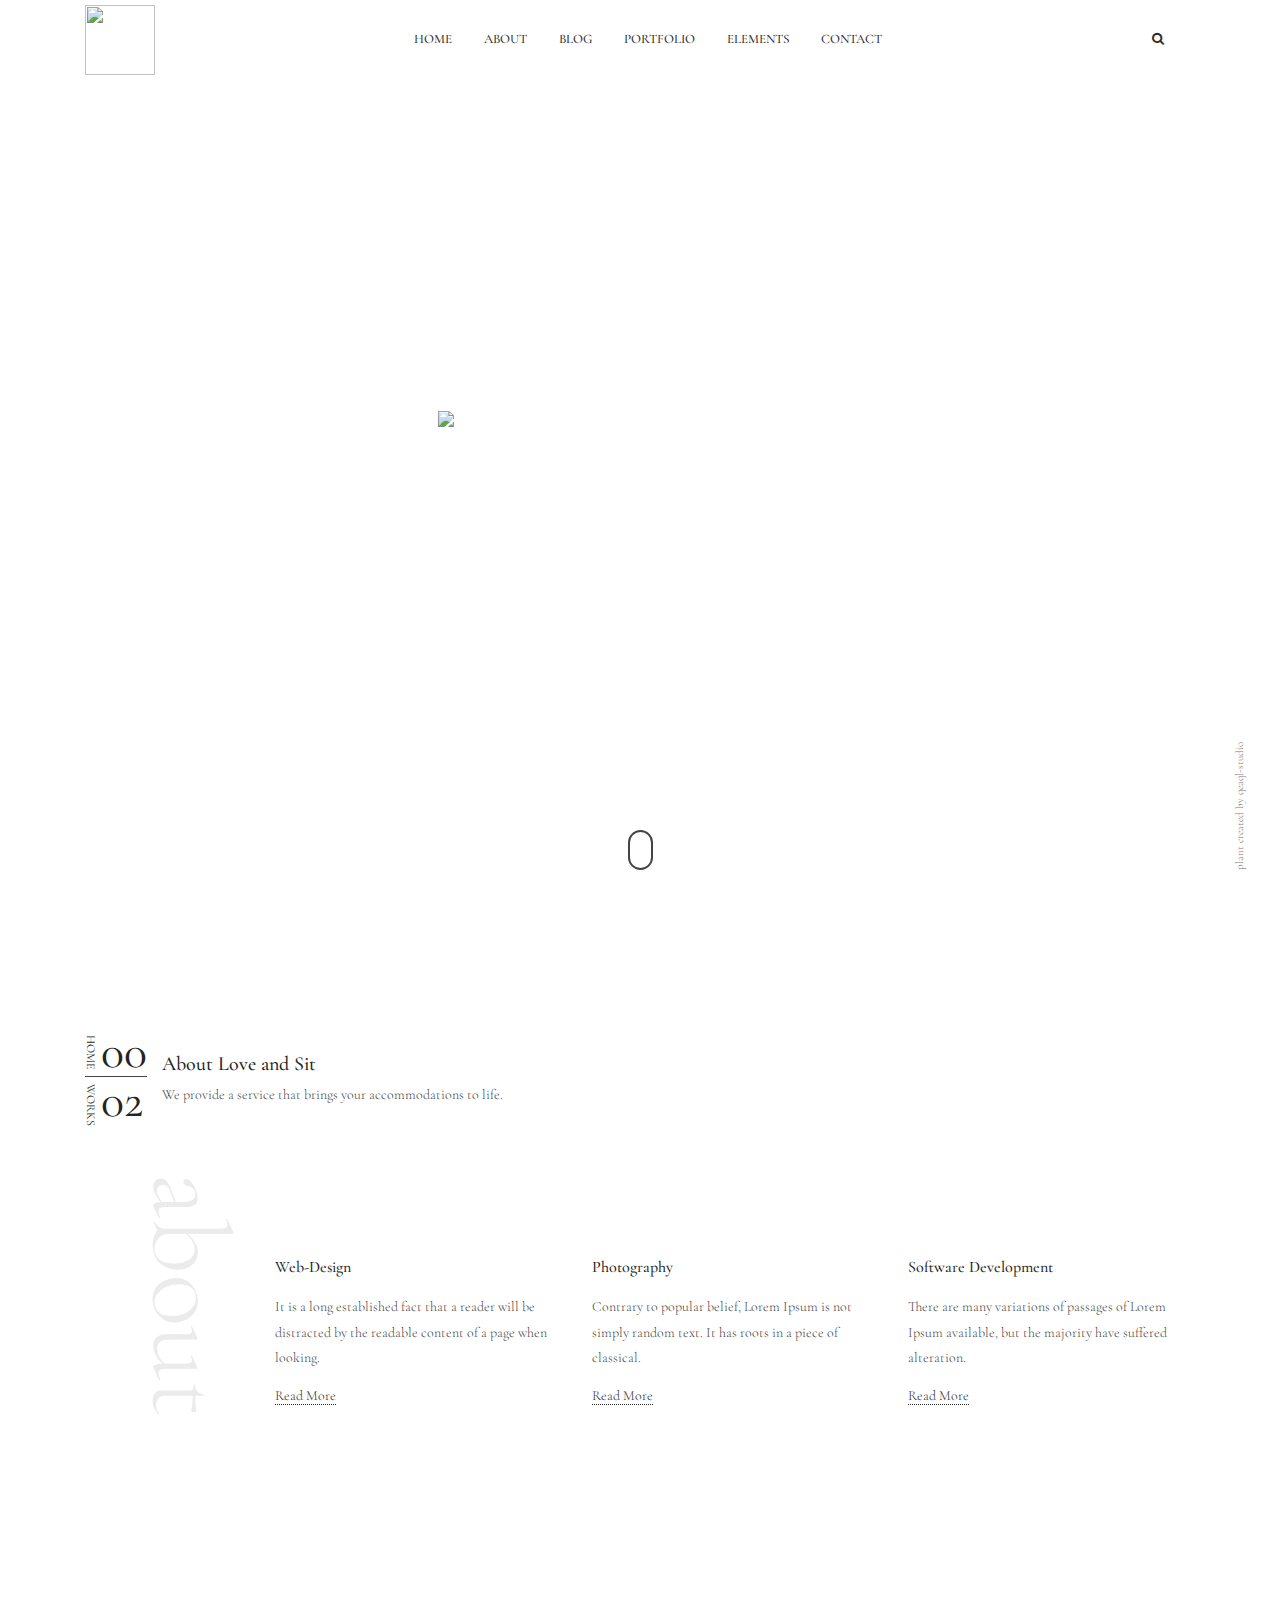
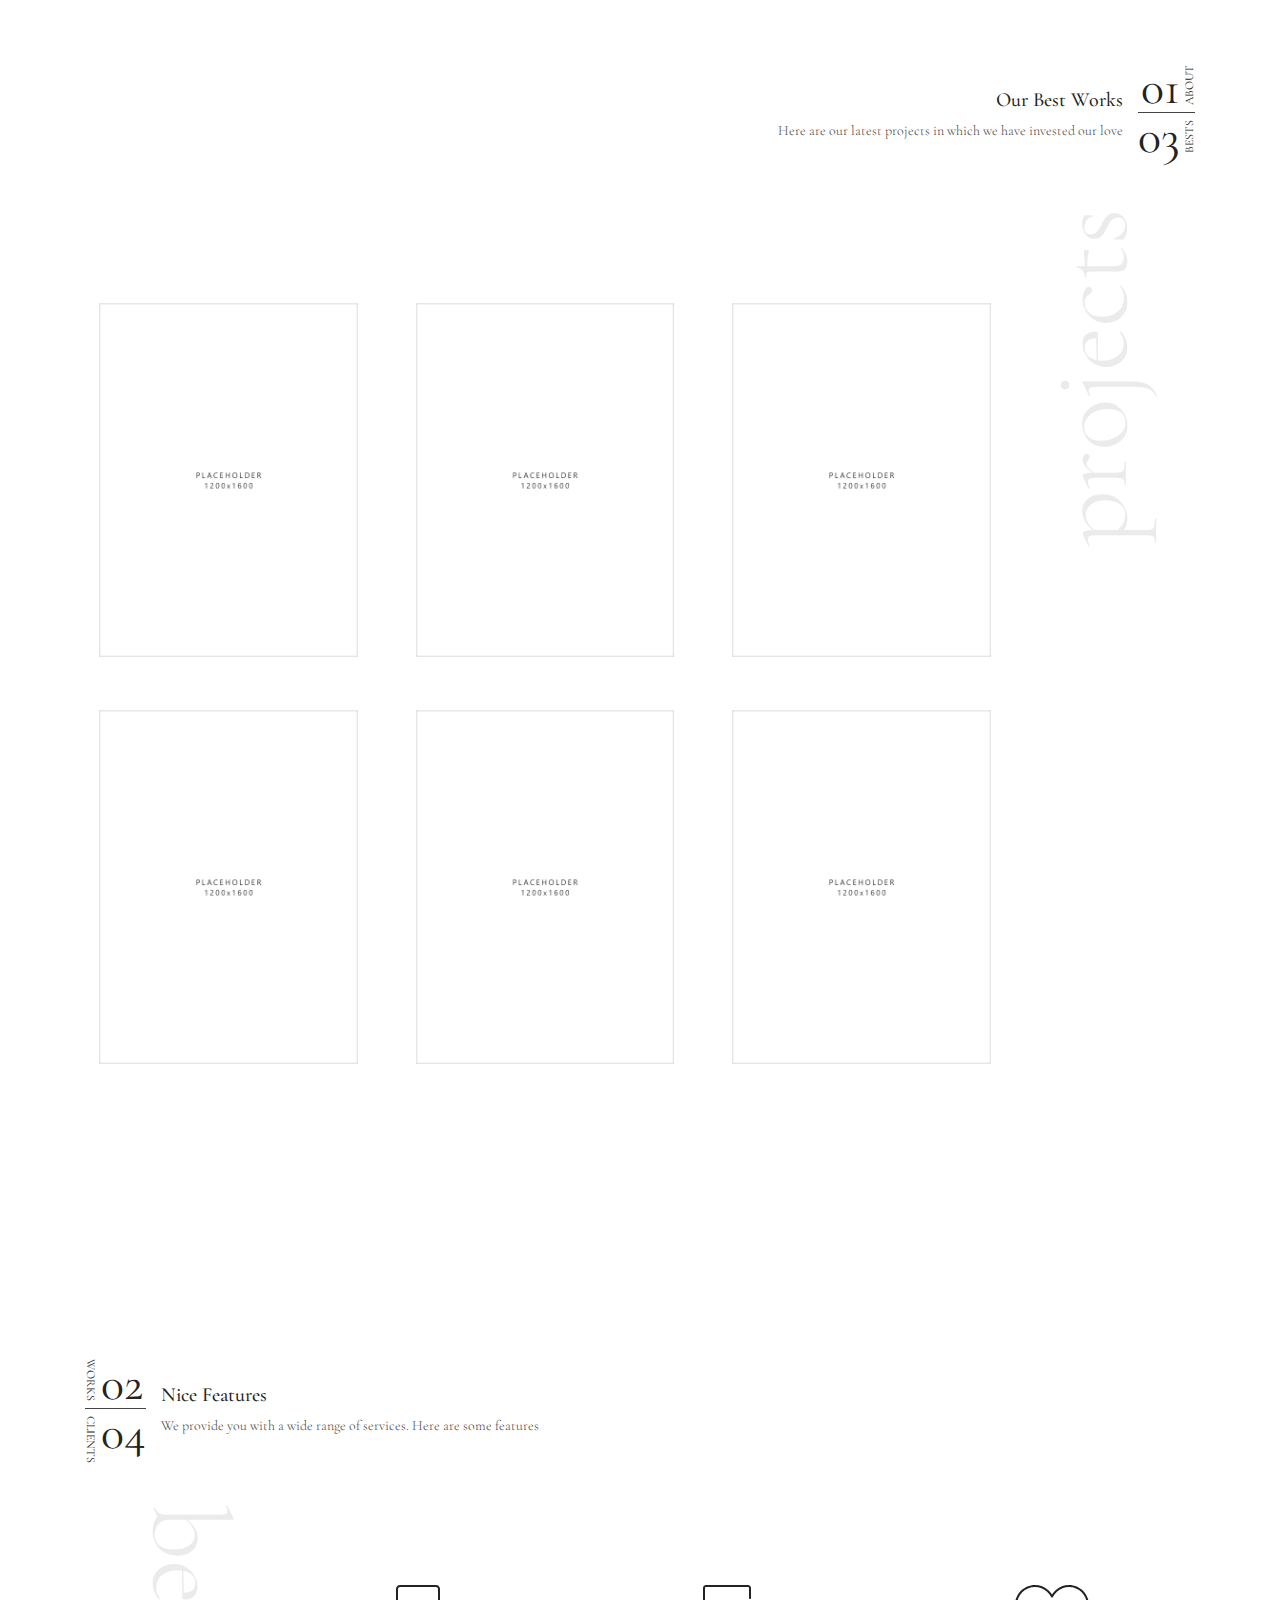
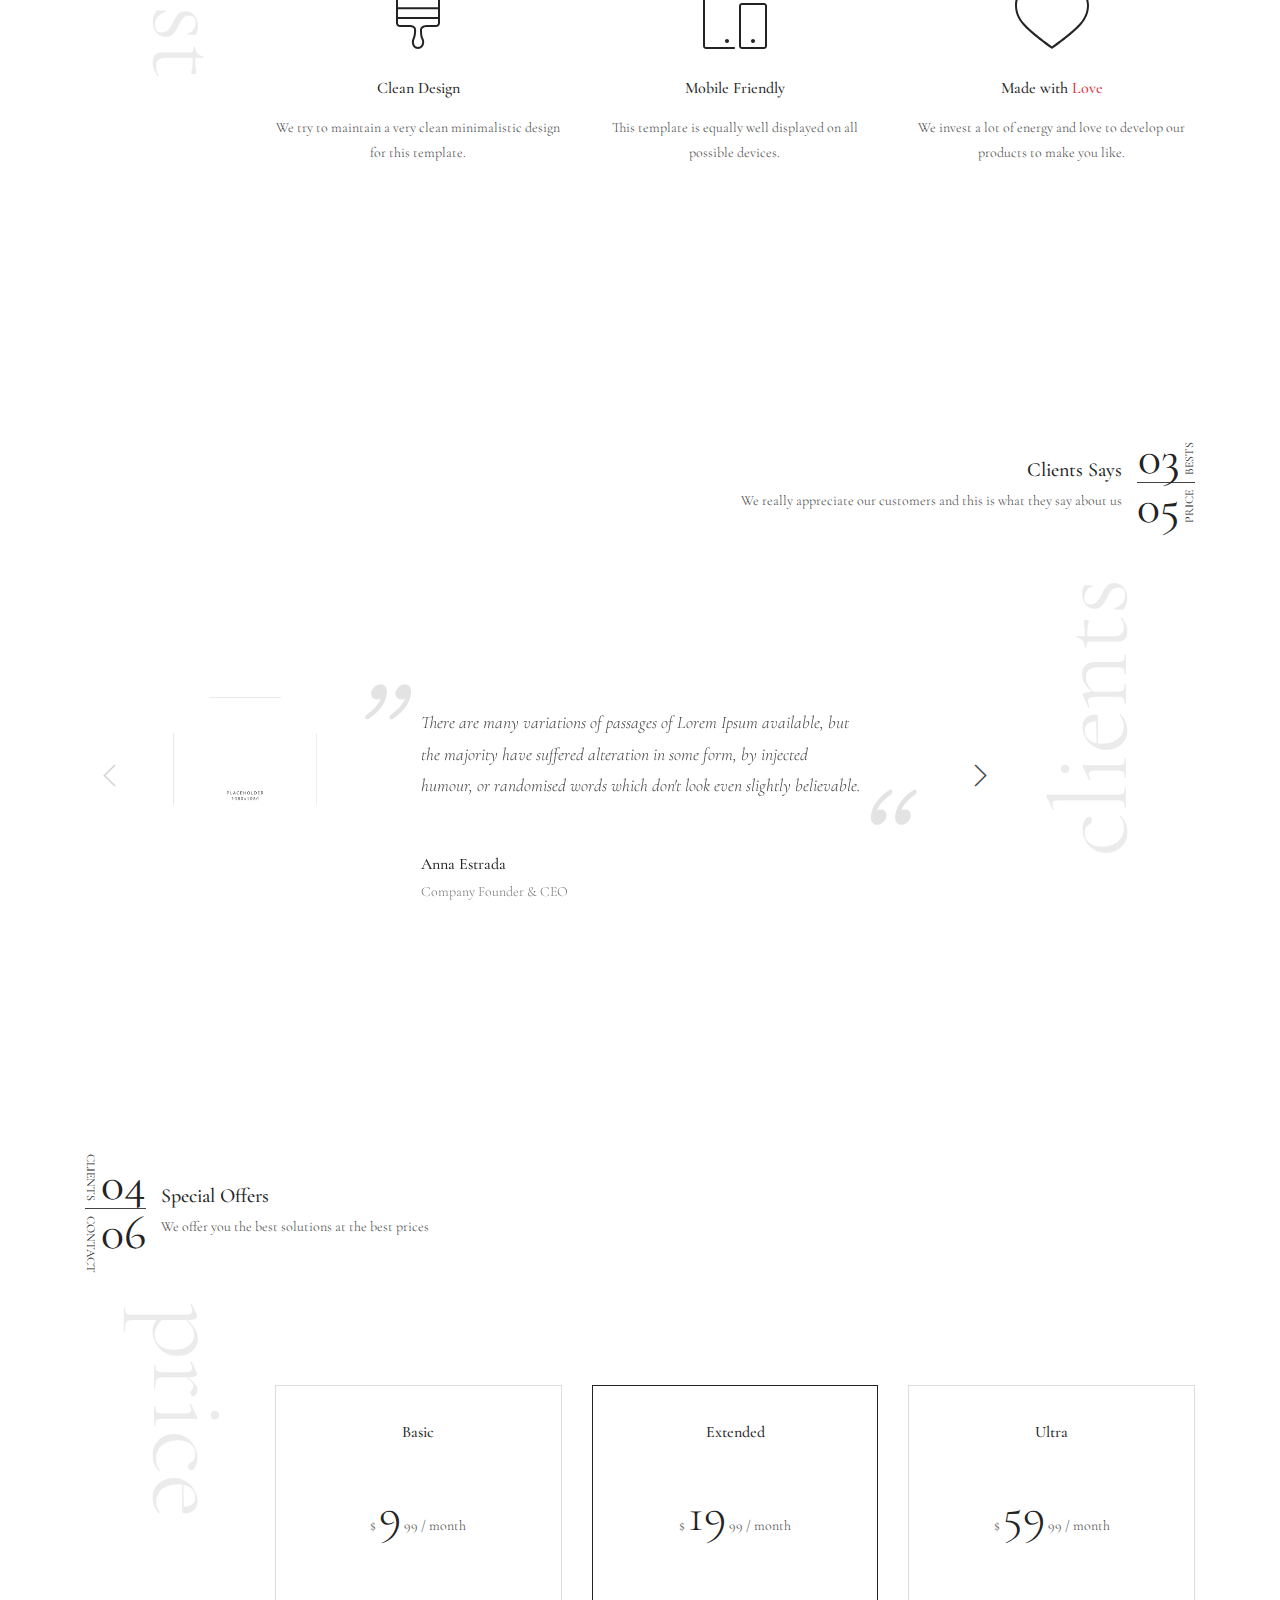
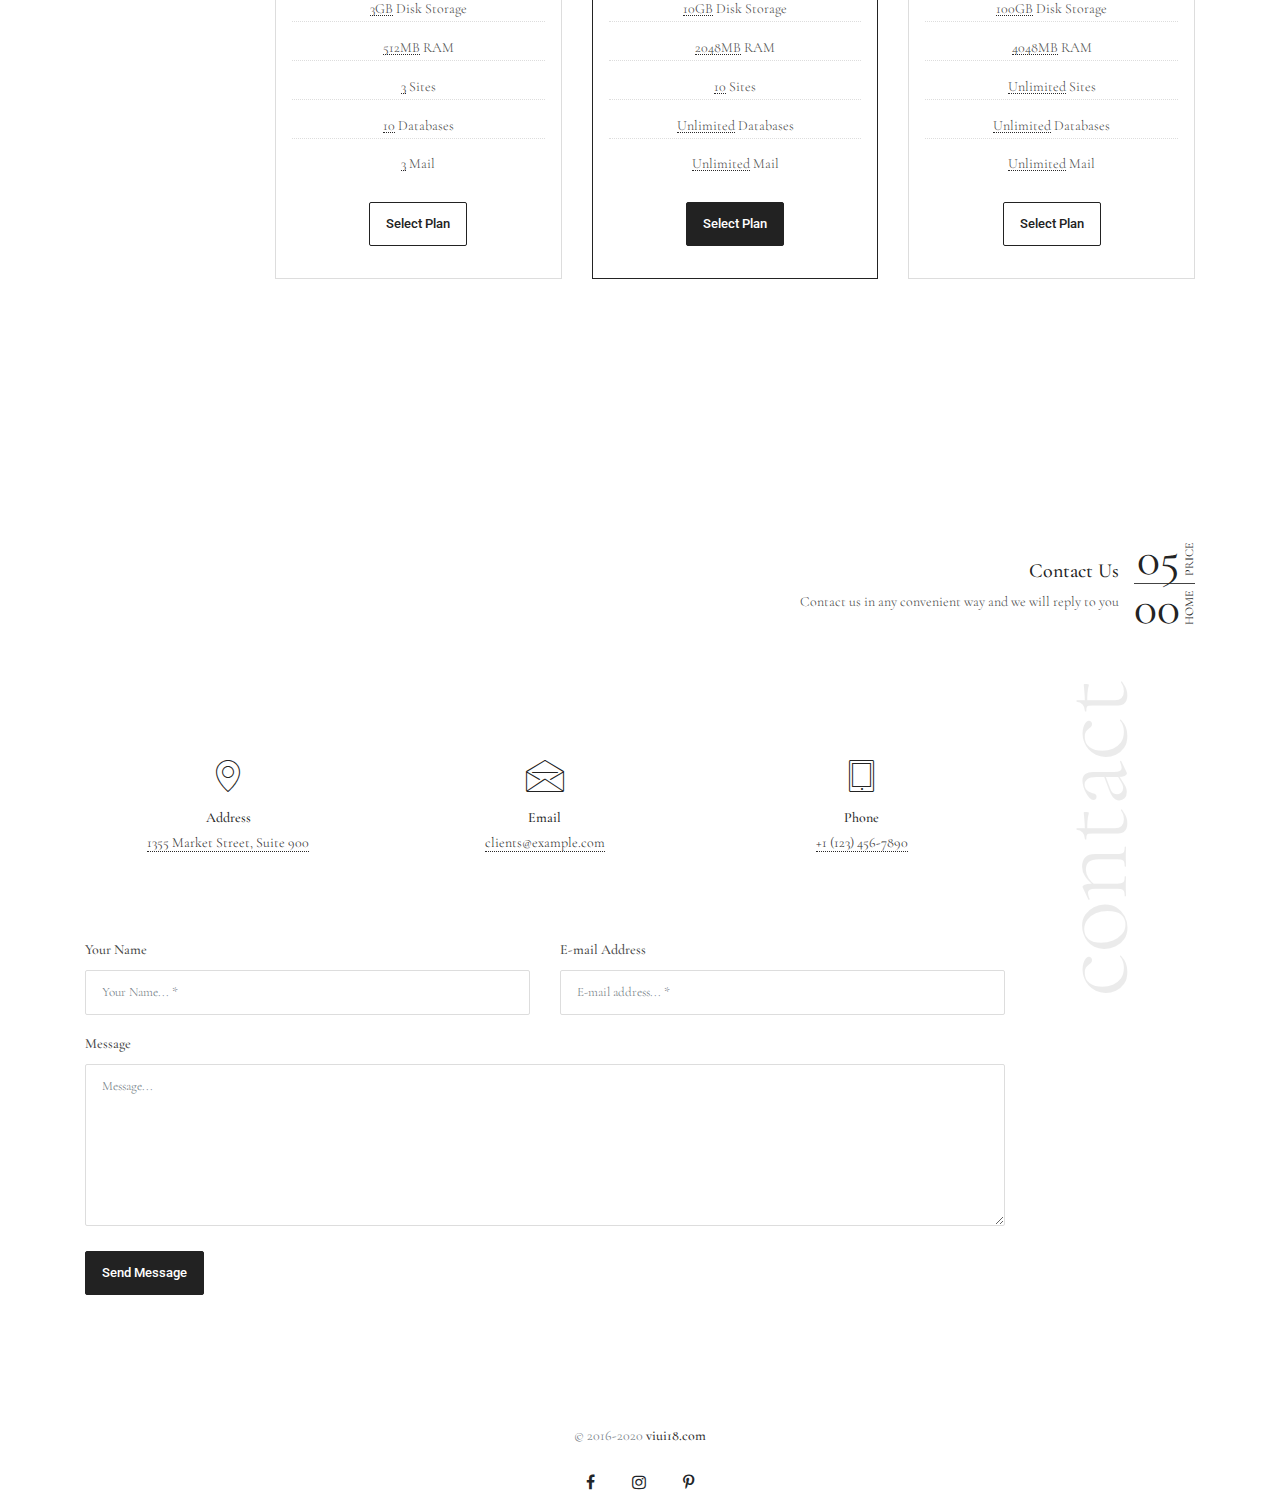
==== index.html @ c0e43f02 "First Commit" ====
<!DOCTYPE html>
<html id="html" lang="en" data-layout="main" data-theme="main">
<head>

    <!-- Page title -->
    <title>Clarity - Responsive Multipurpose Clean and Minimal Site Template</title>
    <!-- /Page title -->

    <!-- Meta -->
    <meta charset="utf-8">
    <meta name="viewport" content="width=device-width, initial-scale=1, shrink-to-fit=no">
    <!-- /Meta -->

    <!-- Styles -->
    <link rel="stylesheet" href="assets/css/core.css">
    <link rel="stylesheet" href="assets/css/theme.css">
    <!-- /Styles -->

    <!--Fonts-->
    <link rel="preconnect" href="https://fonts.googleapis.com">
    <link rel="preconnect" href="https://fonts.gstatic.com" crossorigin>
    <link href="https://fonts.googleapis.com/css2?family=Cormorant+Garamond:wght@300&display=swap" rel="stylesheet">
    <!--/Fonts-->

</head>
<body>


<!-- Navigation -->
<nav class="navbar navbar-fixed navbar-expand-lg bg-white">
    <div class="container position-relative">

        <!-- Navbar Toggler -->
        <div class="d-lg-none menu-toggle toggle-out" data-toggle="class" data-toggler-class-in="toggle-in" data-toggler-class-out="toggle-out" data-target="#html" data-class="navbar-open">
            <span class="hamburger"><span></span><span></span><span></span></span>
            <span class="cross"><span></span><span></span></span>
        </div>
        <!-- /Navbar Toggler -->

        <!-- Brand -->
        <a class="navbar-brand d-sm-inline-block w-auto col-lg-2" href="index.html"><img src="C:\Users\Ruben Lopez\Documents\LoveAndSit\themeforest-xUxR8zFd-clarity-responsive-minimalistic-bootstrap-4-html-template\html\images\LASLogo.png" width="70" height="70"></a>
        <!-- /Brand -->

        <!-- Middle -->
        <div id="navbar-fullscreen" class="navbar-nav-fullscreen">
            <ul class="navbar-nav">

                <!-- Navbar Item -->
                <li class="nav-item">
                    <a href="index.html" class="nav-link">Home</a>
                </li>
                <!-- Navbar Item -->

                <!-- Navbar Item -->
                <li class="nav-item">
                    <a href="about.html" class="nav-link">About</a>
                </li>
                <!-- Navbar Item -->

                <!-- Navbar Item -->
                <li class="nav-item">
                    <a href="blog.html" class="nav-link">Blog</a>
                </li>
                <!-- Navbar Item -->

                <!-- Navbar Item -->
                <li class="nav-item">
                    <a href="portfolio.html" class="nav-link">Portfolio</a>
                </li>
                <!-- Navbar Item -->

                <!-- Dropdown: Large -->
                <li class="nav-item dropdown-large dropdown">

                    <!-- Dropdown Toggler -->
                    <a class="nav-link dropdown-toggle" href="#" role="button" data-toggle="dropdown" aria-haspopup="true" aria-expanded="false">
                        Elements
                    </a>
                    <!-- /Dropdown Toggler -->

                    <!-- Dropdown Menu -->
                    <div class="dropdown-menu dropdown-menu-large p-0">
                        <div class="row no-gutters">

                            <!-- Column -->
                            <div class="col-12 col-lg-4 p-4">
                                <div class="dropdown-header">Categories</div>
                                <a href="index.html" class="dropdown-item nav-link">Home</a>
                                <a href="about.html" class="dropdown-item nav-link">About</a>
                                <a href="blog.html" class="dropdown-item nav-link">Blog</a>
                                <a href="blog-details.html" class="dropdown-item nav-link">Blog Details</a>
                                <a href="portfolio.html" class="dropdown-item nav-link">Portfolio</a>
                                <a href="contact.html" class="dropdown-item nav-link">Contact</a>
                            </div>
                            <!-- /Column -->

                            <!-- Column -->
                            <div class="col-12 col-lg-4" style="background-color: red;">
                                <!--<img src="images/3x4/image-01.jpg" alt="" title="" class="img-fluid"/-->
                            </div>
                            <!-- /Column -->

                            <!-- Column -->
                            <div class="col-12 col-lg-4 bg-light d-flex align-items-center justify-content-center p-5">
                                <div>

                                    <div class="h2 mb-5">More Elements in Page Demos</div>

                                    <ul class="mb-5">
                                        <li>Pager</li>
                                        <li>Carousels</li>
                                        <li>Widgets</li>
                                    </ul>

                                    <a href="#" class="btn btn-lg btn-primary d-block">See More</a>

                                </div>
                            </div>
                            <!-- /Column -->

                        </div>
                    </div>
                    <!-- /Dropdown Menu -->

                </li>
                <!-- /Dropdown: Large -->

                <!-- Navbar Item -->
                <li class="nav-item">
                    <a href="contact.html" class="nav-link">Contact</a>
                </li>
                <!-- Navbar Item -->

                <!-- Navbar Item -->
                <li class="nav-item d-lg-none">
                    <a href="#" class="nav-link" data-toggle="class" data-target="#page-search" data-class="active">
                        <i class="icon mr-2 fa fa-search"></i> Search
                    </a>
                </li>
                <!-- /Navbar Item -->

            </ul>
        </div>
        <!-- /Middle -->

        <!-- Right -->
        <ul class="navbar-nav col-lg-2 justify-content-lg-end d-none d-lg-flex">

            <!-- Navbar Item -->
            <li class="nav-item">
                <a href="#" class="nav-link" data-toggle="class" data-target="#page-search" data-class="active">
                    <i class="icon fa fa-search"></i>
                </a>
            </li>
            <!-- /Navbar Item -->

        </ul>
        <!-- /Right -->

    </div>
</nav>
<!-- /Navigation -->


<!-- Main Container -->
<main class="main-container">

    <!--  style="background-image: url(https://images.squarespace-cdn.com/content/v1/5f8e47bbc6a75028cb97e652/ffa619a6-f430-40aa-af78-c307b3d28e36/IMG_4228.JPG?format=original.png); background-size: cover;background-repeat: no-repeat;background-position: center;" Hero -->
    <header id="home" class="hero" style="background-image: url(https://images.squarespace-cdn.com/content/v1/5f8e47bbc6a75028cb97e652/ffa619a6-f430-40aa-af78-c307b3d28e36/IMG_4228.JPG?format=original.png); background-size: cover;background-repeat: no-repeat;background-position: center;"  data-stellar-background-ratio=".5">

        <!-- Hero Middle Parallax Wrapper -->
        <div class="hero-content-wrapper" data-stellar-ratio=".75">
            <div class="hero-content">

                <!-- Content Container -->
                <div class="container">
                    <div class="row">
                        <div class="col-12 text-center" style="background-color: transparent;">

                            <!-- Hero Title -->
                            <!-- <h1 class="hero-title" style="color: white; font-size: 85px; font-weight: 700;">Love & Sit</h1> -->
                            <h1 class="hero-title" style="color: white; "><img src="C:\Users\Ruben Lopez\Documents\LoveAndSit\themeforest-xUxR8zFd-clarity-responsive-minimalistic-bootstrap-4-html-template\html\images\LoveAndSitLogWhiteBack.png" alt="Girl in a jacket" width="300" height="300"></h1>
                            
                            <!-- /Hero Title -->

                        </div>
                    </div>
                </div>
                <!-- /Content Container -->

            </div>
        </div>
        <!-- /Hero Middle Parallax Wrapper -->

        <!-- Scroll Button -->
        <a href="#about" class="hero-scroll smooth-scroll"></a>
        <!-- /Scroll Button -->

        <!-- Copyright Button -->
        <a href="https://www.freepik.com/free-photos-vectors/mockup" target="_blank" class="hero-copyright">Plant created by qeaql-studio</a>
        <!-- /Copyright Button -->

    </header>
    <!-- /Hero -->

    <!-- Section: About -->
    <section id="about" class="section section-about">
        <div class="container">

            <!-- Section Muted Title -->
            <div class="section-muted-title" data-stellar-ratio=".9">
                <span>About</span>
            </div>
            <!-- /Section Muted Title -->

            <!-- Section Header Row -->
            <div class="row">
                <div class="col-12">
                    <header class="section-header">

                        <!-- Section Navigation -->
                        <div class="section-navigation">
                            <a href="#home" class="smooth-scroll">00 <span>Home</span></a>
                            <a href="#projects" class="smooth-scroll">02 <span>Works</span></a>
                        </div>
                        <!-- /Section Navigation -->

                        <!-- Section Heading -->
                        <div class="section-heading">
                            <div class="section-title">About Love and Sit</div>
                            <p class="section-subtitle">We provide a service that brings your accommodations to life.</p>
                        </div>
                        <!-- /Section Heading -->

                    </header>
                </div>
            </div>
            <!-- /Section Header Row -->

            <!-- Section Content Row -->
            <div class="row section-content">
                <div class="col-12 col-lg-10">
                    <div class="row">

                        <!-- Column -->
                        <div class="col-12 col-lg-4">
                            <!-- Feature Box -->
                            <div class="feature-box mb-8 mb-lg-0">
                                <div class="title">Web-Design</div>
                                <p class="text">
                                    It is a long established fact that a reader will be distracted by the readable
                                    content of a page when looking.
                                </p>
                                <a href="#" class="link">Read More</a>
                            </div>
                            <!-- /Feature Box -->
                        </div>
                        <!-- /Column -->

                        <!-- Column -->
                        <div class="col-12 col-lg-4">
                            <!-- Feature Box -->
                            <div class="feature-box mb-8 mb-lg-0">
                                <div class="title">Photography</div>
                                <p class="text">
                                    Contrary to popular belief, Lorem Ipsum is not simply random text. It has roots in a
                                    piece of classical.
                                </p>
                                <a href="#" class="link">Read More</a>
                            </div>
                            <!-- /Feature Box -->
                        </div>
                        <!-- /Column -->

                        <!-- Column -->
                        <div class="col-12 col-lg-4">
                            <!-- Feature Box -->
                            <div class="feature-box">
                                <div class="title">Software Development</div>
                                <p class="text">
                                    There are many variations of passages of Lorem Ipsum available, but the majority
                                    have suffered alteration.
                                </p>
                                <a href="#" class="link">Read More</a>
                            </div>
                            <!-- /Feature Box -->
                        </div>
                        <!-- /Column -->

                    </div>
                </div>
            </div>
            <!-- /Section Content Row -->

        </div>
    </section>
    <!-- /Section: About -->

    <!-- Section: Projects -->
    <section id="projects" class="section section-right section-projects">
        <div class="container">

            <!-- Section Muted Title -->
            <div class="section-muted-title" data-stellar-ratio=".9">
                <span>Projects</span>
            </div>
            <!-- /Section Muted Title -->

            <!-- Section Header Row -->
            <div class="row">
                <div class="col-12">
                    <header class="section-header">

                        <!-- Section Navigation -->
                        <div class="section-navigation">
                            <a href="#about" class="smooth-scroll">01 <span>About</span></a>
                            <a href="#features" class="smooth-scroll">03 <span>Bests</span></a>
                        </div>
                        <!-- /Section Navigation -->

                        <!-- Section Heading -->
                        <div class="section-heading">
                            <div class="section-title">Our Best Works</div>
                            <p class="section-subtitle">Here are our latest projects in which we have invested our love</p>
                        </div>
                        <!-- /Section Heading -->

                    </header>
                </div>
            </div>
            <!-- /Section Header Row -->

            <!-- Section Content Row -->
            <div class="row">
                <div class="col-12 col-lg-10">
                    <div class="row">

                        <!-- Column -->
                        <div class="col-12 col-lg-4">
                            <!-- Gallery Item -->
                            <a href="images/3x4/image-01.jpg" class="gallery-image popup-image mb-4">
                                <img src="images/3x4/image-01.jpg" alt="" title="" class="img-fluid">
                            </a>
                            <!-- /Gallery Item -->
                        </div>
                        <!-- /Column -->

                        <!-- Column -->
                        <div class="col-12 col-lg-4">
                            <!-- Gallery Item -->
                            <a href="images/3x4/image-02.jpg" class="gallery-image popup-image mb-4">
                                <img src="images/3x4/image-02.jpg" alt="" title="" class="img-fluid">
                            </a>
                            <!-- /Gallery Item -->
                        </div>
                        <!-- /Column -->

                        <!-- Column -->
                        <div class="col-12 col-lg-4">
                            <!-- Gallery Item -->
                            <a href="images/3x4/image-03.jpg" class="gallery-image popup-image mb-4">
                                <img src="images/3x4/image-03.jpg" alt="" title="" class="img-fluid">
                            </a>
                            <!-- /Gallery Item -->
                        </div>
                        <!-- /Column -->

                        <!-- Column -->
                        <div class="col-12 col-lg-4">
                            <!-- Gallery Item -->
                            <a href="images/3x4/image-04.jpg" class="gallery-image popup-image mb-4">
                                <img src="images/3x4/image-04.jpg" alt="" title="" class="img-fluid">
                            </a>
                            <!-- /Gallery Item -->
                        </div>
                        <!-- /Column -->

                        <!-- Column -->
                        <div class="col-12 col-lg-4">
                            <!-- Gallery Item -->
                            <a href="images/3x4/image-05.jpg" class="gallery-image popup-image mb-4">
                                <img src="images/3x4/image-05.jpg" alt="" title="" class="img-fluid">
                            </a>
                            <!-- /Gallery Item -->
                        </div>
                        <!-- /Column -->

                        <!-- Column -->
                        <div class="col-12 col-lg-4">
                            <!-- Gallery Item -->
                            <a href="images/3x4/image-06.jpg" class="gallery-image popup-image">
                                <img src="images/3x4/image-06.jpg" alt="" title="" class="img-fluid">
                            </a>
                            <!-- /Gallery Item -->
                        </div>
                        <!-- /Column -->

                    </div>
                </div>
            </div>
            <!-- /Section Content Row -->

        </div>
    </section>
    <!-- /Section: Projects -->

    <!-- Section: Features -->
    <section id="features" class="section section-features">
        <div class="container">

            <!-- Section Muted Title -->
            <div class="section-muted-title" data-stellar-ratio=".9">
                <span>Best</span>
            </div>
            <!-- /Section Muted Title -->

            <!-- Section Header Row -->
            <div class="row">
                <div class="col-12">
                    <header class="section-header">

                        <!-- Section Navigation -->
                        <div class="section-navigation">
                            <a href="#projects" class="smooth-scroll">02 <span>Works</span></a>
                            <a href="#testimonials" class="smooth-scroll">04 <span>Clients</span></a>
                        </div>
                        <!-- /Section Navigation -->

                        <!-- Section Heading -->
                        <div class="section-heading">
                            <div class="section-title">Nice Features</div>
                            <p class="section-subtitle">We provide you with a wide range of services. Here are some features</p>
                        </div>
                        <!-- /Section Heading -->

                    </header>
                </div>
            </div>
            <!-- /Section Header Row -->

            <!-- Section Content Row -->
            <div class="row section-content">
                <div class="col-12 col-lg-10">
                    <div class="row">

                        <!-- Column -->
                        <div class="col-lg-4">
                            <!-- Feature box -->
                            <div class="feature-box mb-8 mb-lg-0 text-center">
                                <i class="icon icon-paintbrush"></i>
                                <div class="title">Clean Design</div>
                                <p class="text">
                                    We try to maintain a very clean minimalistic design for this template.
                                </p>
                            </div>
                            <!-- /Feature box -->
                        </div>
                        <!-- /Column -->

                        <!-- Column -->
                        <div class="col-lg-4">
                            <!-- Feature box -->
                            <div class="feature-box mb-8 mb-lg-0 text-center">
                                <i class="icon icon-mobile"></i>
                                <div class="title">Mobile Friendly</div>
                                <p class="text">
                                    This template is equally well displayed on all possible devices.
                                </p>
                            </div>
                            <!-- /Feature box -->
                        </div>
                        <!-- /Column -->

                        <!-- Column -->
                        <div class="col-lg-4">
                            <!-- Feature box -->
                            <div class="feature-box text-center">
                                <i class="icon icon-heart"></i>
                                <div class="title">Made with <span class="text-danger">Love</span></div>
                                <p class="text">
                                    We invest a lot of energy and love to develop our products to make you like.
                                </p>
                            </div>
                            <!-- /Feature box -->
                        </div>
                        <!-- /Column -->

                    </div>
                </div>
            </div>
            <!-- /Section Content Row -->

        </div>
    </section>
    <!-- /Section: Features -->

    <!-- Section: Testimonials -->
    <section id="testimonials" class="section section-right section-testimonials">
        <div class="container">

            <!-- Section Muted Title -->
            <div class="section-muted-title" data-stellar-ratio=".9">
                <span>Clients</span>
            </div>
            <!-- /Section Muted Title -->

            <!-- Section Header Row -->
            <div class="row">
                <div class="col-12">
                    <header class="section-header">

                        <!-- Section Navigation -->
                        <div class="section-navigation">
                            <a href="#features" class="smooth-scroll">03 <span>Bests</span></a>
                            <a href="#price" class="smooth-scroll">05 <span>Price</span></a>
                        </div>
                        <!-- /Section Navigation -->

                        <!-- Section Heading -->
                        <div class="section-heading">
                            <div class="section-title">Clients Says</div>
                            <p class="section-subtitle">We really appreciate our customers and this is what they say about us</p>
                        </div>
                        <!-- /Section Heading -->

                    </header>
                </div>
            </div>
            <!-- /Section Header Row -->

            <!-- Section Content Row -->
            <div class="row">
                <div class="col-12 col-lg-10">
                    <div class="row">

                        <!-- Column -->
                        <div class="col-12">

                            <!-- OwlCarousel -->
                            <div class="owl-carousel owl-theme owl-navigation" data-items="1">

                                <!-- OwlSlide Item -->
                                <div class="owl-slide">
                                    <!-- Testimonial Item -->
                                    <div class="testimonial-item">

                                        <!-- Avatar -->
                                        <div class="avatar">
                                            <img src="images/avatar-01.jpg" alt="" title="">
                                        </div>
                                        <!-- /Avatar -->

                                        <!-- Information -->
                                        <div class="body">

                                            <!-- Text -->
                                            <div class="text">
                                                There are many variations of passages of Lorem Ipsum available, but the majority have suffered alteration in some form, by injected humour, or randomised words which don't look even slightly believable.
                                            </div>
                                            <!-- /Text -->

                                            <!-- Name -->
                                            <div class="name">Anna Estrada</div>
                                            <!-- /Name -->

                                            <!-- Additional -->
                                            <div class="additional">Company Founder & CEO</div>
                                            <!-- /Additional -->

                                        </div>
                                        <!-- /Information -->

                                    </div>
                                    <!-- /Testimonial Item -->
                                </div>
                                <!-- /OwlSlide Item -->

                                <!-- OwlSlide Item -->
                                <div class="owl-slide">
                                    <!-- Testimonial Item -->
                                    <div class="testimonial-item">

                                        <!-- Avatar -->
                                        <div class="avatar">
                                            <img src="images/avatar-02.jpg" alt="" title="">
                                        </div>
                                        <!-- /Avatar -->

                                        <!-- Information -->
                                        <div class="body">

                                            <!-- Text -->
                                            <div class="text">
                                                There are many variations of passages of Lorem Ipsum available, but the majority have suffered alteration in some form, by injected humour, or randomised words which don't look even slightly believable.
                                            </div>
                                            <!-- /Text -->

                                            <!-- Name -->
                                            <div class="name">Julie Warren</div>
                                            <!-- /Name -->

                                            <!-- Additional -->
                                            <div class="additional">SEO Specialist</div>
                                            <!-- /Additional -->

                                        </div>
                                        <!-- /Information -->

                                    </div>
                                    <!-- /Testimonial Item -->
                                </div>
                                <!-- /OwlSlide Item -->

                                <!-- OwlSlide Item -->
                                <div class="owl-slide">
                                    <!-- Testimonial Item -->
                                    <div class="testimonial-item">

                                        <!-- Avatar -->
                                        <div class="avatar">
                                            <img src="images/avatar-03.jpg" alt="" title="">
                                        </div>
                                        <!-- /Avatar -->

                                        <!-- Information -->
                                        <div class="body">

                                            <!-- Text -->
                                            <div class="text">
                                                There are many variations of passages of Lorem Ipsum available, but the majority have suffered alteration in some form, by injected humour, or randomised words which don't look even slightly believable.
                                            </div>
                                            <!-- /Text -->

                                            <!-- Name -->
                                            <div class="name">Samantha Evans</div>
                                            <!-- /Name -->

                                            <!-- Additional -->
                                            <div class="additional">Account Manager</div>
                                            <!-- /Additional -->

                                        </div>
                                        <!-- /Information -->

                                    </div>
                                    <!-- /Testimonial Item -->
                                </div>
                                <!-- /OwlSlide Item -->

                            </div>
                            <!-- /OwlCarousel -->

                        </div>
                        <!-- /Column -->

                    </div>
                </div>
            </div>
            <!-- /Section Content Row -->

        </div>
    </section>
    <!-- /Section: Testimonials -->

    <!-- Section: Price -->
    <section id="price" class="section section-price">
        <div class="container">

            <!-- Section Muted Title -->
            <div class="section-muted-title" data-stellar-ratio=".9">
                <span>Price</span>
            </div>
            <!-- /Section Muted Title -->

            <!-- Section Header Row -->
            <div class="row">
                <div class="col-12">
                    <header class="section-header">

                        <!-- Section Navigation -->
                        <div class="section-navigation">
                            <a href="#testimonials" class="smooth-scroll">04 <span>Clients</span></a>
                            <a href="#contact" class="smooth-scroll">06 <span>Contact</span></a>
                        </div>
                        <!-- /Section Navigation -->

                        <!-- Section Heading -->
                        <div class="section-heading">
                            <div class="section-title">Special Offers</div>
                            <p class="section-subtitle">We offer you the best solutions at the best prices</p>
                        </div>
                        <!-- /Section Heading -->

                    </header>
                </div>
            </div>
            <!-- /Section Header Row -->

            <!-- Section Content Row -->
            <div class="row section-content">
                <div class="col-12 col-lg-10">

                    <!-- Content Row -->
                    <div class="row justify-content-end">

                        <!-- Column -->
                        <div class="col-12 col-lg-4">
                            <!-- PriceBox -->
                            <div class="price-box mb-8 mb-lg-0">
                                <div class="title">Basic</div>
                                <div class="value">
                                    $
                                    <span class="int">9</span>
                                    <span class="real">99</span>
                                    <span class="divider">/ month</span>
                                </div>
                                <div class="content text-center">
                                    <div class="feature"><span data-toggle="tooltip" data-title="It is a long established fact that a reader will be distracted by the readable content of a page when looking at its layout. The point of using Lorem Ipsum is that it has a more-or-less normal distribution of letters.">3GB</span> Disk Storage</div>
                                    <div class="feature"><span data-toggle="tooltip" data-title="As opposed to using 'Content here, content here', making it look like readable English.">512MB</span> RAM</div>
                                    <div class="feature"><span data-toggle="tooltip" data-title="Many desktop publishing packages and web page editors now use Lorem Ipsum as their default model text, and a search for 'lorem ipsum' will uncover many web sites still in their infancy.">3</span> Sites</div>
                                    <div class="feature"><span data-toggle="tooltip" data-title="Various versions have evolved over the years, sometimes by accident, sometimes on purpose (injected humour and the like).">10</span> Databases</div>
                                    <div class="feature"><span data-toggle="tooltip" data-title="There are many variations of passages of Lorem Ipsum available, but the majority.">3</span> Mail</div>
                                </div>
                                <button class="btn btn-outline-primary">Select Plan</button>
                            </div>
                            <!-- /PriceBox -->
                        </div>
                        <!-- /Column -->

                        <!-- Column -->
                        <div class="col-12 col-lg-4">
                            <!-- PriceBox -->
                            <div class="price-box mb-8 mb-lg-0 featured">
                                <div class="title">Extended</div>
                                <div class="value">
                                    $
                                    <span class="int">19</span>
                                    <span class="real">99</span>
                                    <span class="divider">/ month</span>
                                </div>
                                <div class="content text-center">
                                    <div class="feature"><span data-toggle="tooltip" data-title="It is a long established fact that a reader will be distracted by the readable content of a page when looking at its layout. The point of using Lorem Ipsum is that it has a more-or-less normal distribution of letters.">10GB</span> Disk Storage</div>
                                    <div class="feature"><span data-toggle="tooltip" data-title="As opposed to using 'Content here, content here', making it look like readable English.">2048MB</span> RAM</div>
                                    <div class="feature"><span data-toggle="tooltip" data-title="Many desktop publishing packages and web page editors now use Lorem Ipsum as their default model text, and a search for 'lorem ipsum' will uncover many web sites still in their infancy.">10</span> Sites</div>
                                    <div class="feature"><span data-toggle="tooltip" data-title="Various versions have evolved over the years, sometimes by accident, sometimes on purpose (injected humour and the like).">Unlimited</span> Databases</div>
                                    <div class="feature"><span data-toggle="tooltip" data-title="There are many variations of passages of Lorem Ipsum available, but the majority.">Unlimited</span> Mail</div>
                                </div>
                                <button class="btn btn-primary">Select Plan</button>
                            </div>
                            <!-- /PriceBox -->
                        </div>
                        <!-- /Column -->

                        <!-- Column -->
                        <div class="col-12 col-lg-4">
                            <!-- PriceBox -->
                            <div class="price-box">
                                <div class="title">Ultra</div>
                                <div class="value">
                                    $
                                    <span class="int">59</span>
                                    <span class="real">99</span>
                                    <span class="divider">/ month</span>
                                </div>
                                <div class="content text-center">
                                    <div class="feature"><span data-toggle="tooltip" data-title="It is a long established fact that a reader will be distracted by the readable content of a page when looking at its layout. The point of using Lorem Ipsum is that it has a more-or-less normal distribution of letters.">100GB</span> Disk Storage</div>
                                    <div class="feature"><span data-toggle="tooltip" data-title="As opposed to using 'Content here, content here', making it look like readable English.">4048MB</span> RAM</div>
                                    <div class="feature"><span data-toggle="tooltip" data-title="Many desktop publishing packages and web page editors now use Lorem Ipsum as their default model text, and a search for 'lorem ipsum' will uncover many web sites still in their infancy.">Unlimited</span> Sites</div>
                                    <div class="feature"><span data-toggle="tooltip" data-title="Various versions have evolved over the years, sometimes by accident, sometimes on purpose (injected humour and the like).">Unlimited</span> Databases</div>
                                    <div class="feature"><span data-toggle="tooltip" data-title="There are many variations of passages of Lorem Ipsum available, but the majority.">Unlimited</span> Mail</div>
                                </div>
                                <button class="btn btn-outline-primary">Select Plan</button>
                            </div>
                            <!-- /PriceBox -->
                        </div>
                        <!-- /Column -->

                    </div>
                    <!-- /Content Row -->

                </div>
            </div>
            <!-- /Section Content Row -->

        </div>
    </section>
    <!-- /Section: Price -->

    <!-- Section: Contact -->
    <section id="contact" class="section section-right section-contact">
        <div class="container">

            <!-- Section Muted Title -->
            <div class="section-muted-title" data-stellar-ratio=".9">
                <span>Contact</span>
            </div>
            <!-- /Section Muted Title -->

            <!-- Section Header Row -->
            <div class="row">
                <div class="col-12">
                    <header class="section-header">

                        <!-- Section Navigation -->
                        <div class="section-navigation">
                            <a href="#price" class="smooth-scroll">05 <span>Price</span></a>
                            <a href="#home" class="smooth-scroll">00 <span>Home</span></a>
                        </div>
                        <!-- /Section Navigation -->

                        <!-- Section Heading -->
                        <div class="section-heading">
                            <div class="section-title">Contact Us</div>
                            <p class="section-subtitle">Contact us in any convenient way and we will reply to you</p>
                        </div>
                        <!-- /Section Heading -->

                    </header>
                </div>
            </div>
            <!-- /Section Header Row -->

            <!-- Section Content Row -->
            <div class="row">
                <div class="col-12 col-lg-10">

                    <!-- Information Row -->
                    <div class="row">

                        <!-- Column -->
                        <div class="col-12 col-md-4">
                            <!-- Feature box -->
                            <div class="feature-box feature-box-sm mb-8 text-center">
                                <i class="icon icon-map-pin"></i>
                                <div class="title">Address</div>
                                <p class="text">
                                    <a href="#" class="link">1355 Market Street, Suite 900</a>
                                </p>
                            </div>
                            <!-- /Feature box -->
                        </div>
                        <!-- /Column -->

                        <!-- Column -->
                        <div class="col-12 col-md-4">
                            <!-- Feature box -->
                            <div class="feature-box feature-box-sm mb-8 text-center">
                                <i class="icon icon-envelope"></i>
                                <div class="title">Email</div>
                                <p class="text"><a href="mailto:#" class="link">clients@example.com</a></p>
                            </div>
                            <!-- /Feature box -->
                        </div>
                        <!-- /Column -->

                        <!-- Column -->
                        <div class="col-12 col-md-4">
                            <!-- Feature box -->
                            <div class="feature-box feature-box-sm mb-8 text-center">
                                <i class="icon icon-tablet"></i>
                                <div class="title">Phone</div>
                                <p class="text"><a href="tel:#" class="link">+1 (123) 456-7890</a></p>
                            </div>
                            <!-- /Feature box -->
                        </div>
                        <!-- /Column -->

                    </div>
                    <!-- /Information Row -->

                    <!-- Form Row -->
                    <div class="row">
                        <!-- Column -->
                        <div class="col-12 pt-5">

                            <!-- Form -->
                            <form class="form-ajax">

                                <!-- Form Hidden Fields -->
                                <input type="hidden" name="form" value="Contact">
                                <!-- /Form Hidden Fields -->

                                <!-- Row -->
                                <div class="row">

                                    <!-- Form Group -->
                                    <div class="form-group col-md-6">
                                        <div class="md-input">
                                            <label for="frm-contact-name" class="md-label">Your Name</label>
                                            <input id="frm-contact-name" type="text" name="name" class="form-control md-form-control" placeholder="Your Name... *" required>
                                        </div>
                                    </div>
                                    <!-- /Form Group -->

                                    <!-- Form Group -->
                                    <div class="form-group col-md-6">
                                        <div class="md-input">
                                            <label for="frm-contact-email" class="md-label">E-mail Address</label>
                                            <input id="frm-contact-email" type="email" name="email" class="md-form-control form-control" placeholder="E-mail address... *" required>
                                        </div>
                                    </div>
                                    <!-- /Form Group -->

                                </div>
                                <!-- /Row -->

                                <!-- Form Group -->
                                <div class="form-group mb-4">
                                    <div class="md-input">
                                        <label for="frm-contact-message" class="md-label">Message</label>
                                        <textarea id="frm-contact-message" name="message" class="md-form-control form-control" placeholder="Message... " rows="6"></textarea>
                                    </div>
                                </div>
                                <!-- /Form Group -->

                                <!-- Send Message Button -->
                                <button type="submit" class="btn btn-primary">Send Message</button>
                                <!-- /Send Message Button -->

                            </form>
                            <!-- Form -->

                        </div>
                        <!-- /Column -->
                    </div>
                    <!-- /Form Row -->

                </div>
            </div>
            <!-- /Section Content Row -->

        </div>
    </section>
    <!-- /Section: Contact -->

    <!-- Footer -->
    <footer class="footer">

        <div class="row">
            <div class="col-12 text-center">

                <div class="text-muted mb-2">
                    &copy; 2016-2020 <a href="https://1.envato.market/rWBad" target="_blank">viui18.com</a>
                </div>

                <div>
                    <a href="https://www.facebook.com/viui18com/" target="_blank" class="btn">
                        <i class="fa fa-facebook fs-1"></i>
                    </a>
                    <a href="https://www.facebook.com/viui18com/" target="_blank" class="btn">
                        <i class="fa fa-instagram fs-1"></i>
                    </a>
                    <a href="https://www.pinterest.ru/viui18/" target="_blank" class="btn">
                        <i class="fa fa-pinterest-p fs-1"></i>
                    </a>
                </div>

            </div>
        </div>

    </footer>
    <!-- /Footer -->

</main>
<!-- /Main Container -->


<!-- Search -->
<div id="page-search" class="page-search bg-white">

    <!-- Close Button -->
    <div class="page-search-close button-close" data-toggle="class" data-target="#page-search" data-class="active">
        <span>close</span>
    </div>
    <!-- /Close Button -->

    <!-- Content Container -->
    <div class="container">

        <!-- Input Row -->
        <div class="row">
            <div class="col-12">

                <input type="text" class="page-search-control form-control form-control-lg" placeholder="Search..." aria-label="Search...">

            </div>
        </div>
        <!-- /Input Row -->

        <!-- Results Row -->
        <div class="row">
            <div class="col-12">

                <!-- Result Wrapper -->
                <div id="page-search-result"></div>
                <!-- /Result Wrapper -->

            </div>
        </div>
        <!-- /Results Row -->

    </div>
    <!-- /Content Container -->

</div>
<!-- Search -->


<!-- Scripts -->
<!-- THIS IS WHAT CAUSES THE CHANGE IN IMAGE -->
<script src="assets/js/core.min.js"></script>
<script src="assets/js/theme.min.js"></script>
<!-- /Scripts -->

</body>
</html>
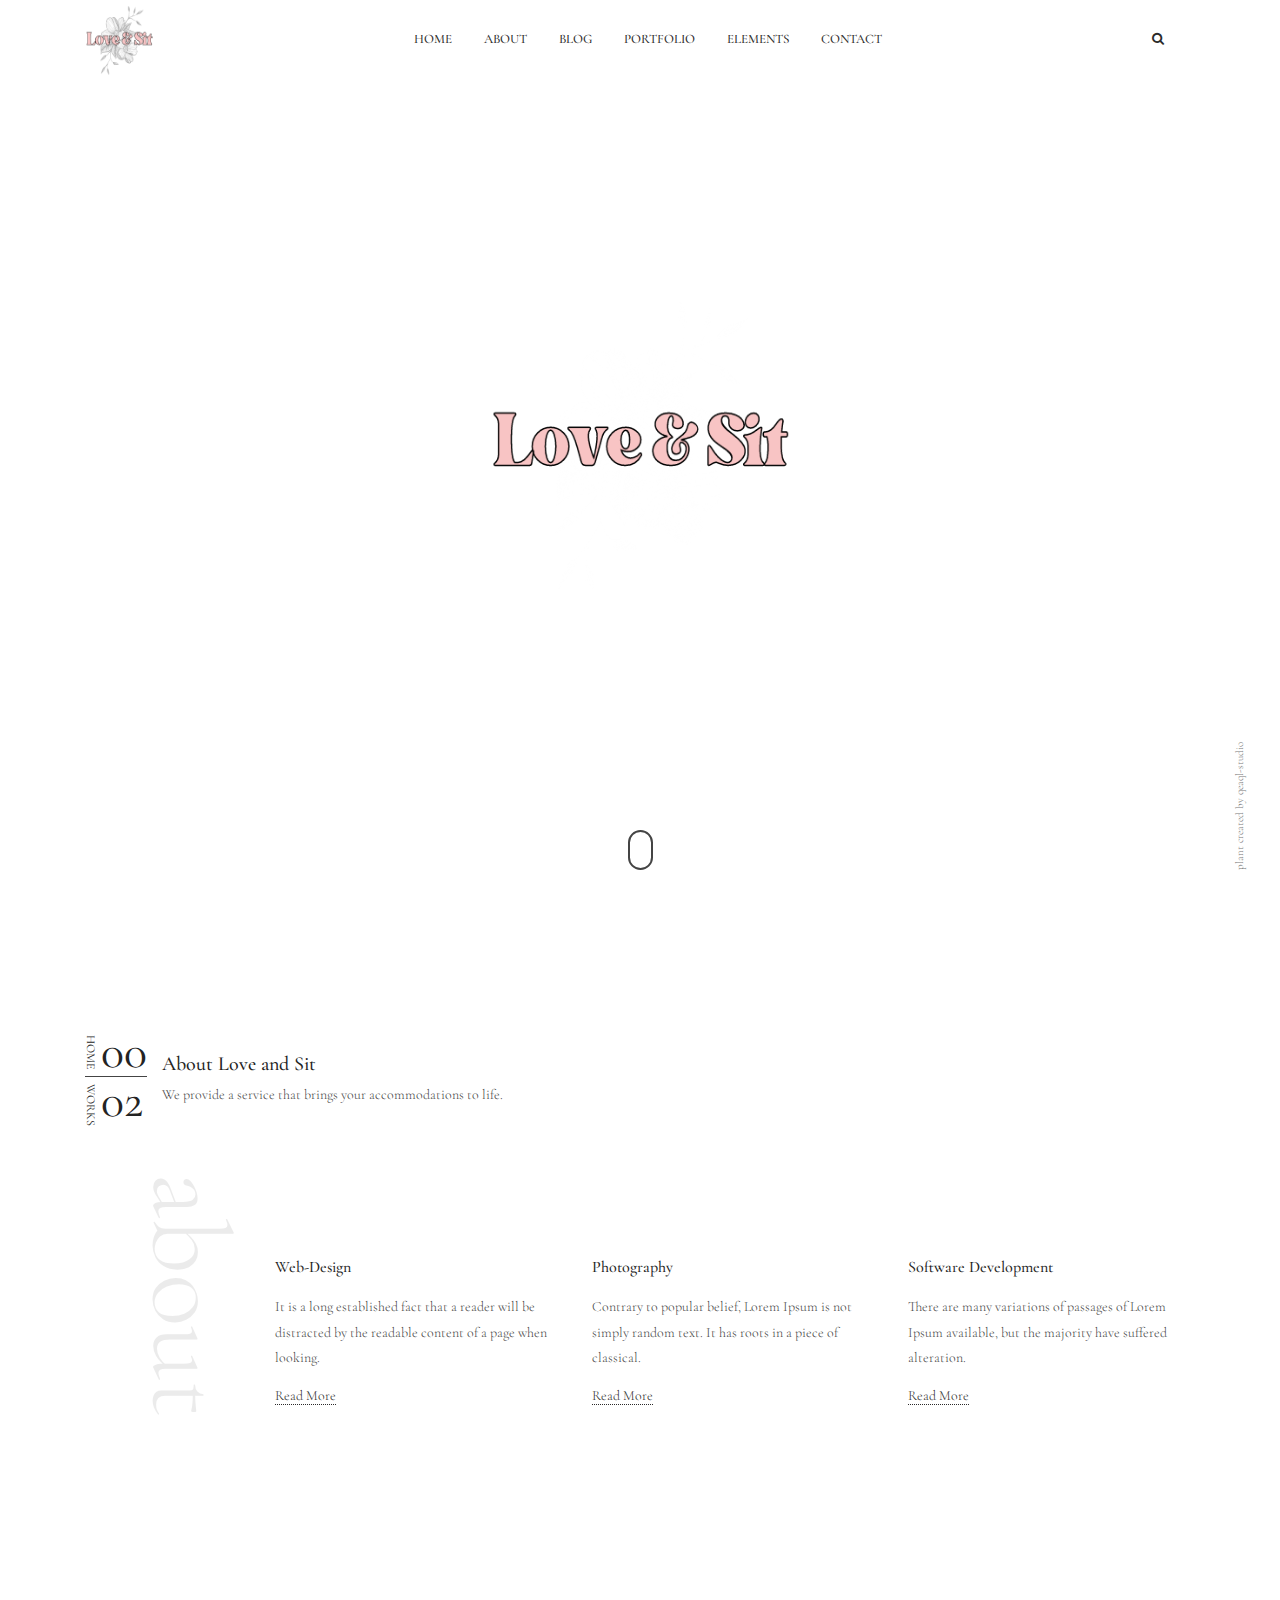
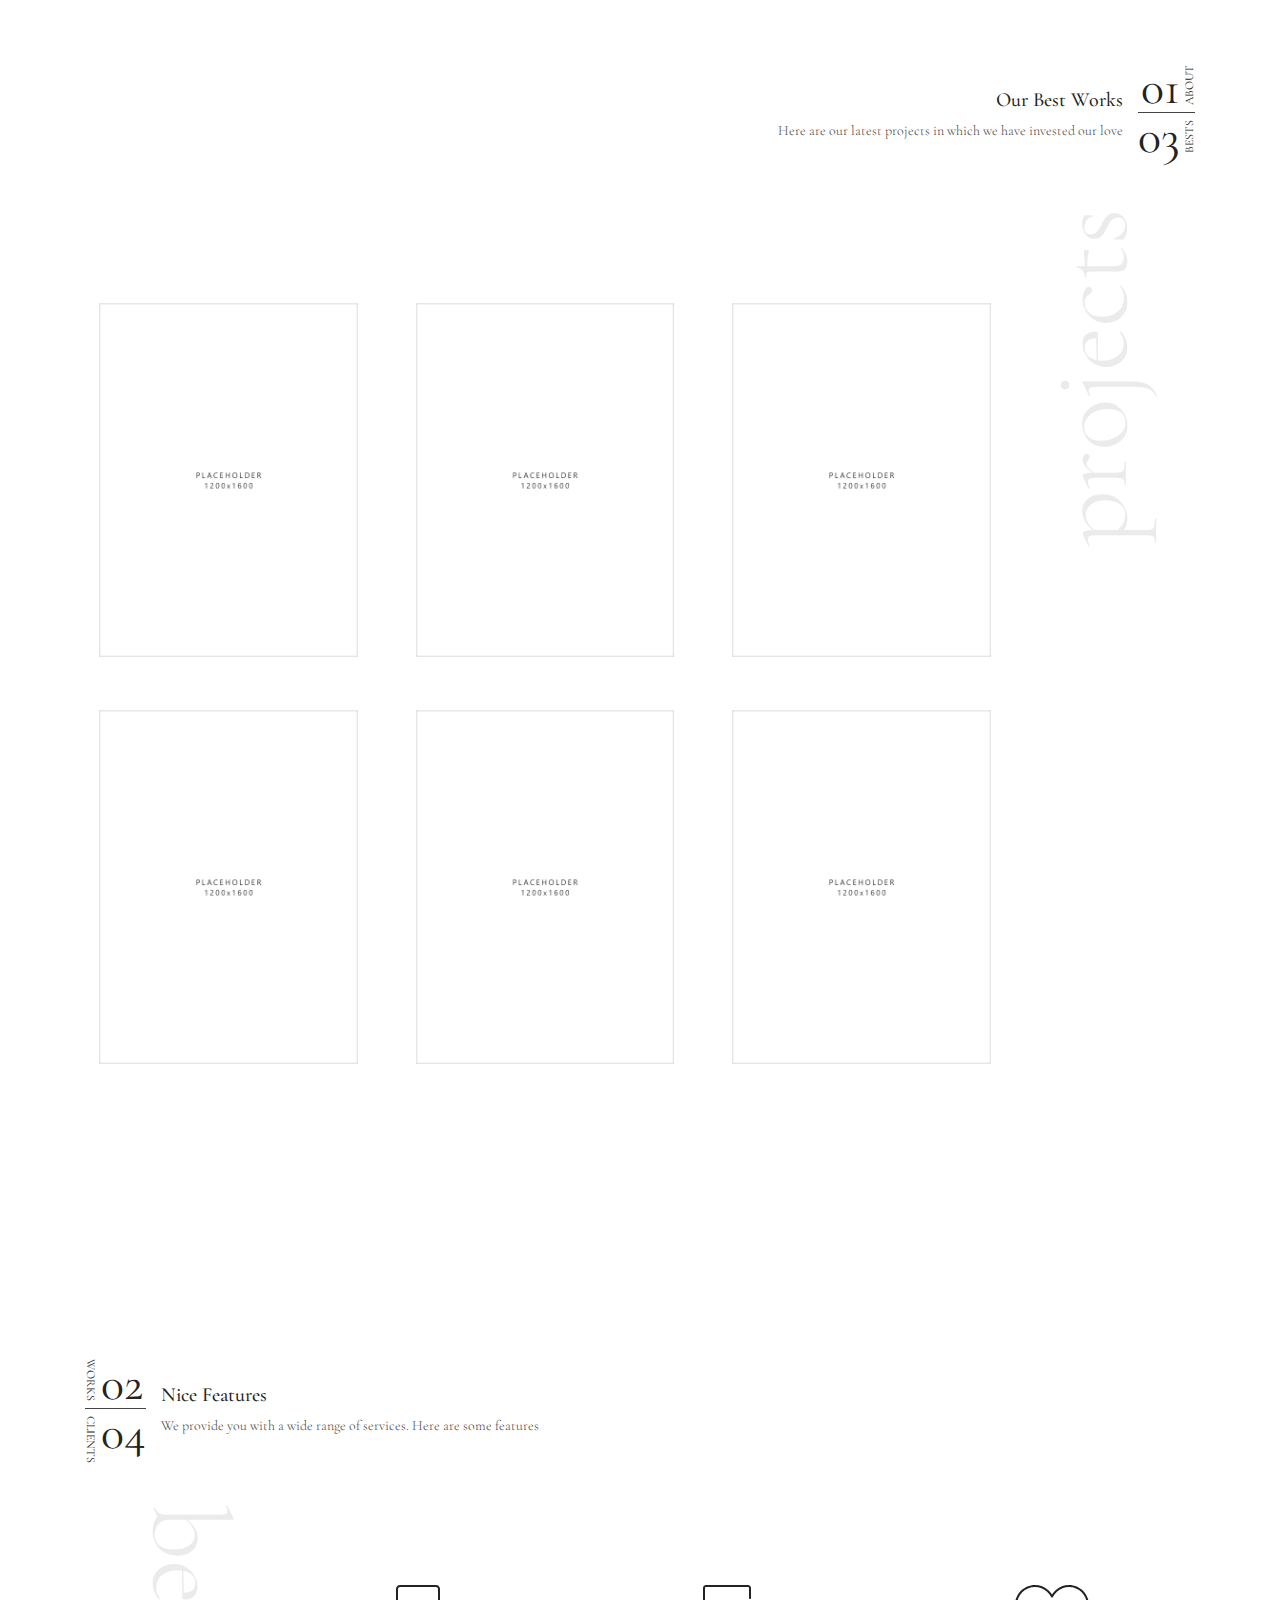
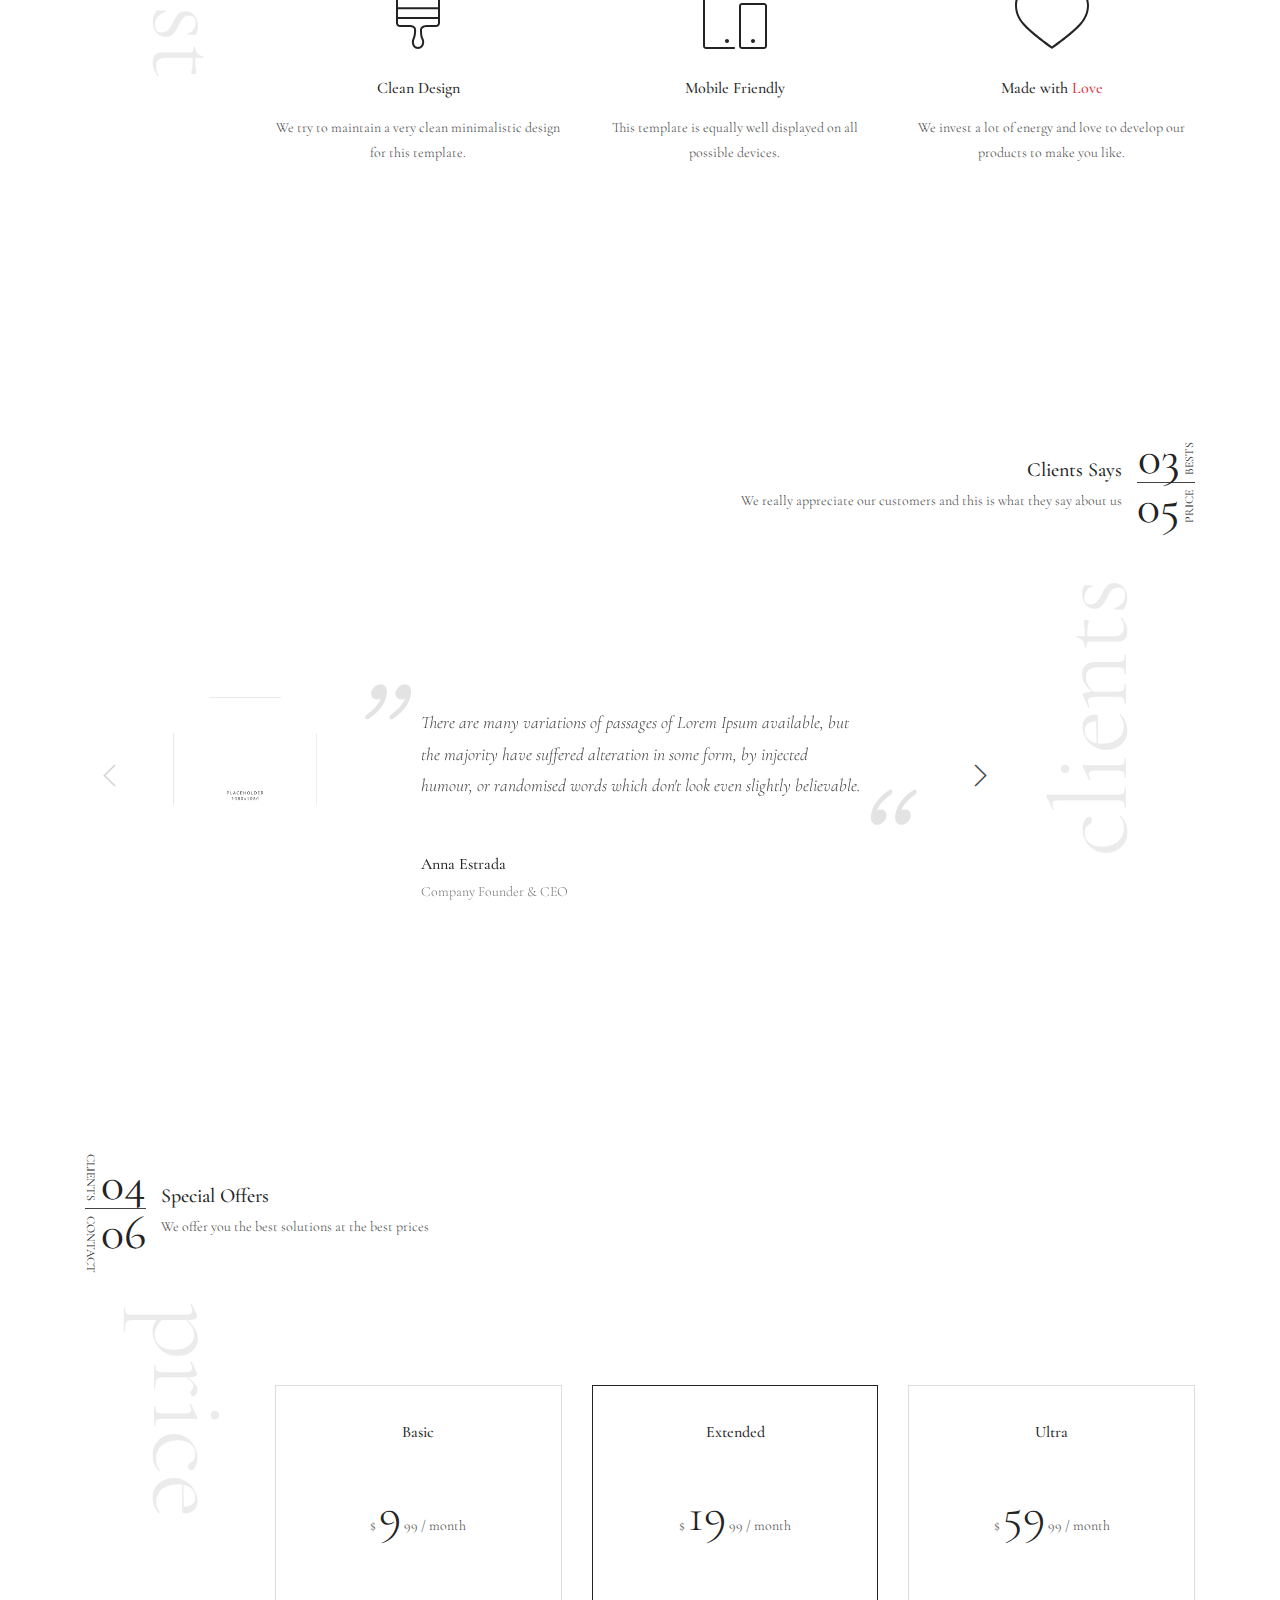
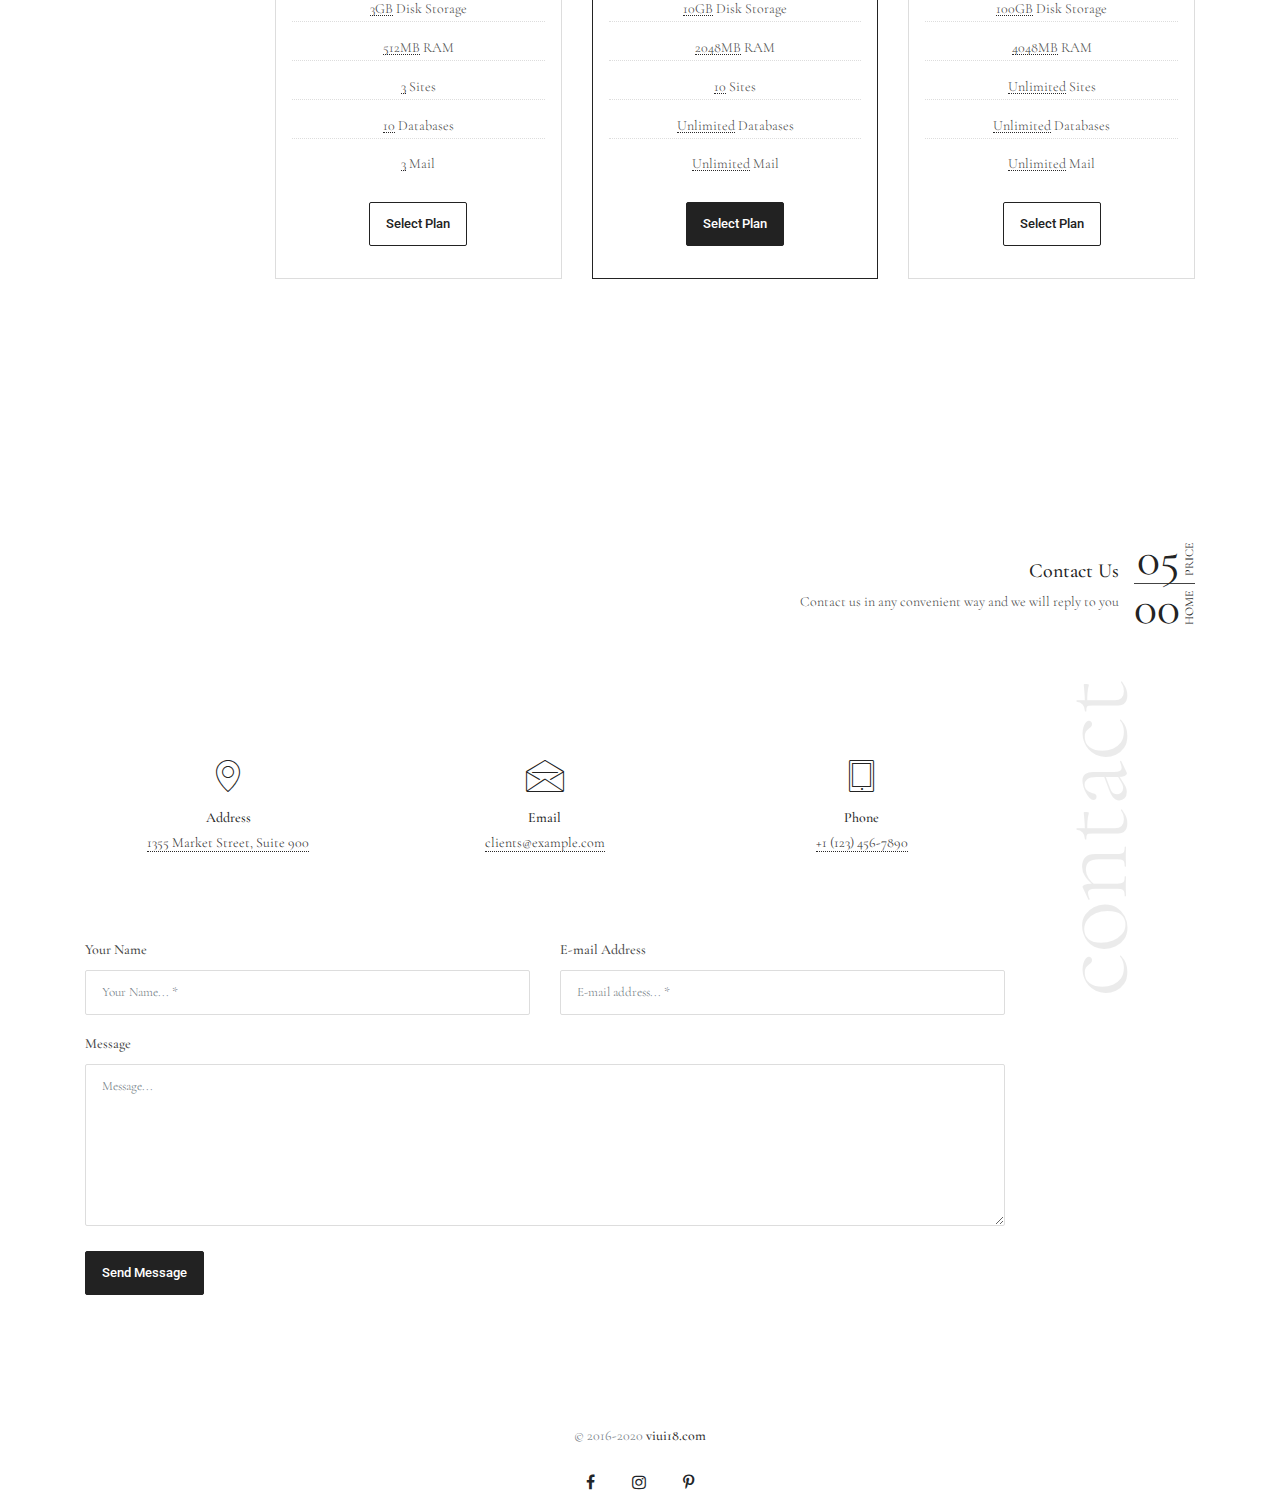
==== commit 768dd047: "Changed Images Again" ====
--- a/index.html
+++ b/index.html
@@ -38,7 +38,7 @@
         <!-- /Navbar Toggler -->
 
         <!-- Brand -->
-        <a class="navbar-brand d-sm-inline-block w-auto col-lg-2" href="index.html"><img src="C:\Users\Ruben Lopez\Documents\LoveAndSit\themeforest-xUxR8zFd-clarity-responsive-minimalistic-bootstrap-4-html-template\html\images\LASLogo.png" width="70" height="70"></a>
+        <a class="navbar-brand d-sm-inline-block w-auto col-lg-2" href="index.html"><img src="\images\LASLogo.png" width="70" height="70"></a>
         <!-- /Brand -->
 
         <!-- Middle -->
@@ -179,7 +179,7 @@
 
                             <!-- Hero Title -->
                             <!-- <h1 class="hero-title" style="color: white; font-size: 85px; font-weight: 700;">Love & Sit</h1> -->
-                            <h1 class="hero-title" style="color: white; "><img src="C:\Users\Ruben Lopez\Documents\LoveAndSit\themeforest-xUxR8zFd-clarity-responsive-minimalistic-bootstrap-4-html-template\html\images\LoveAndSitLogWhiteBack.png" alt="Girl in a jacket" width="300" height="300"></h1>
+                            <h1 class="hero-title" style="color: white; "><img src="\images\LoveAndSitLogWhiteBack.png" alt="Girl in a jacket" width="300" height="300"></h1>
                             
                             <!-- /Hero Title -->
 
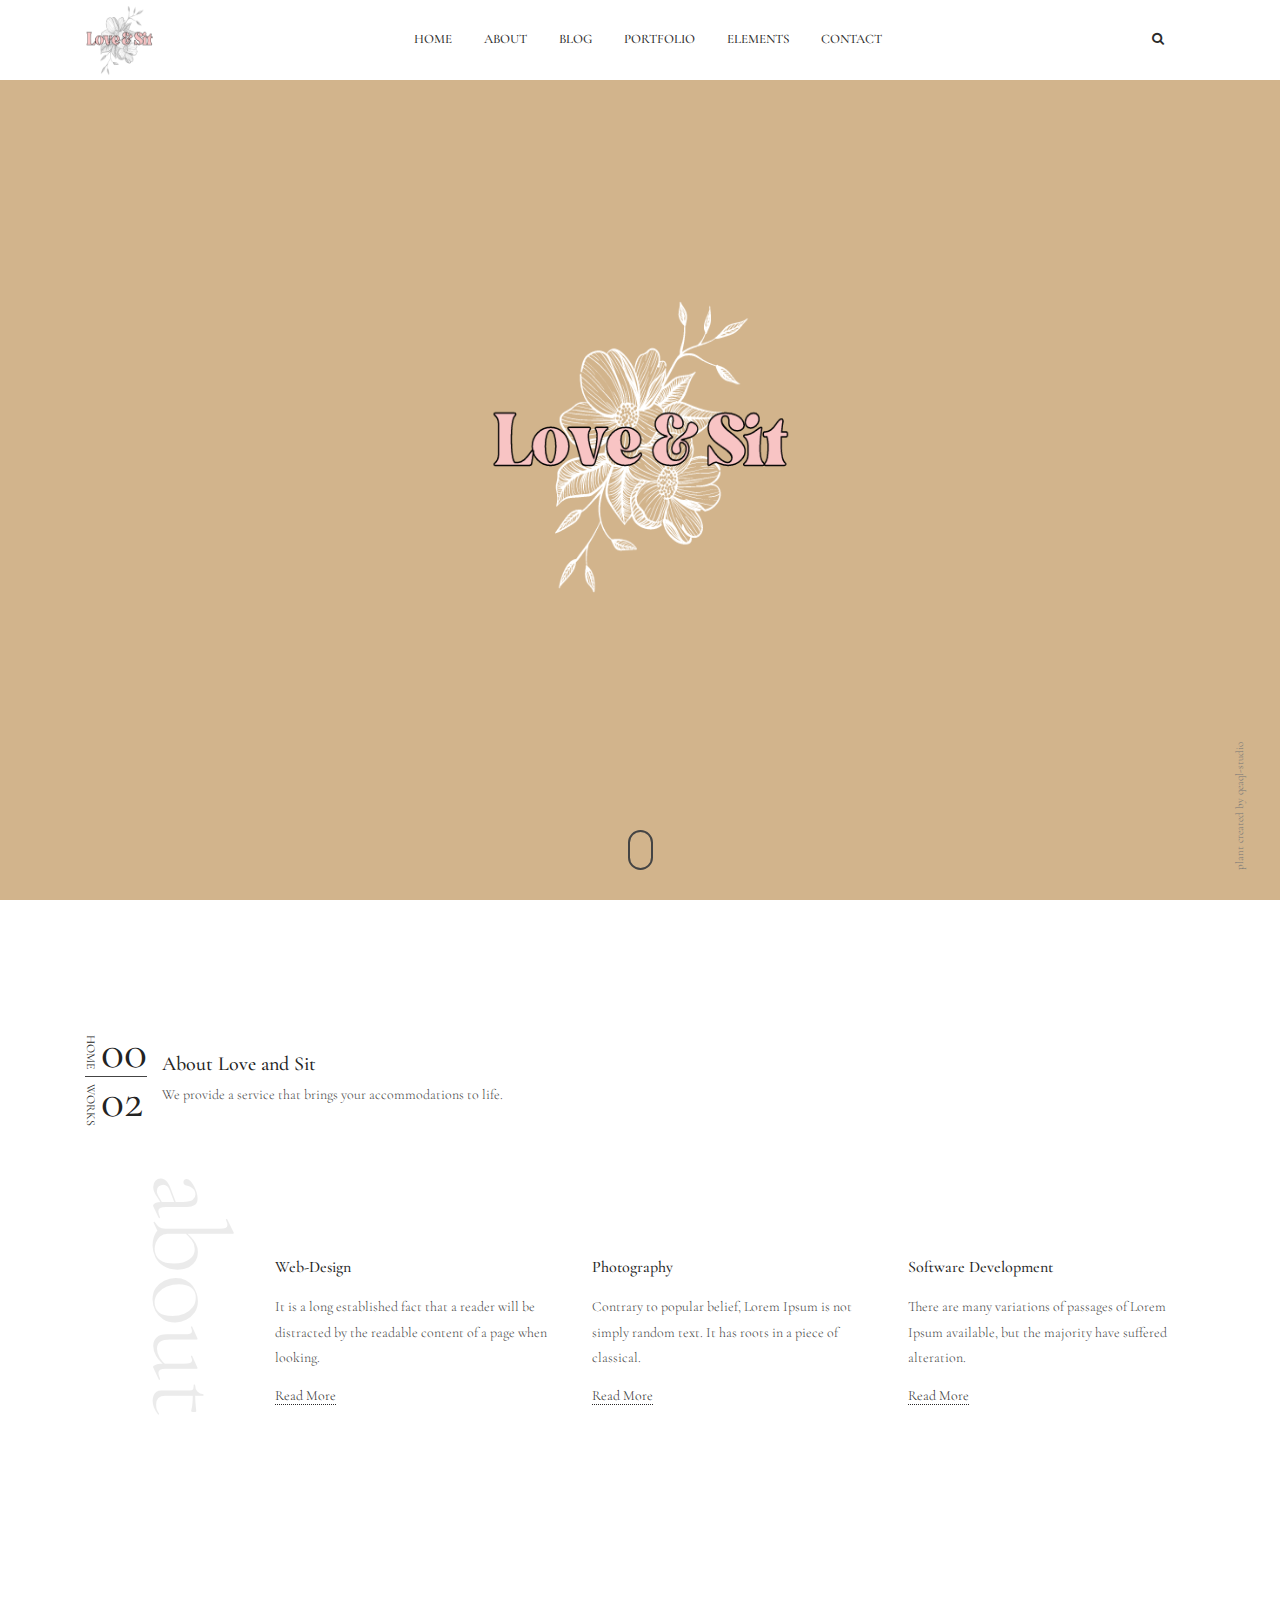
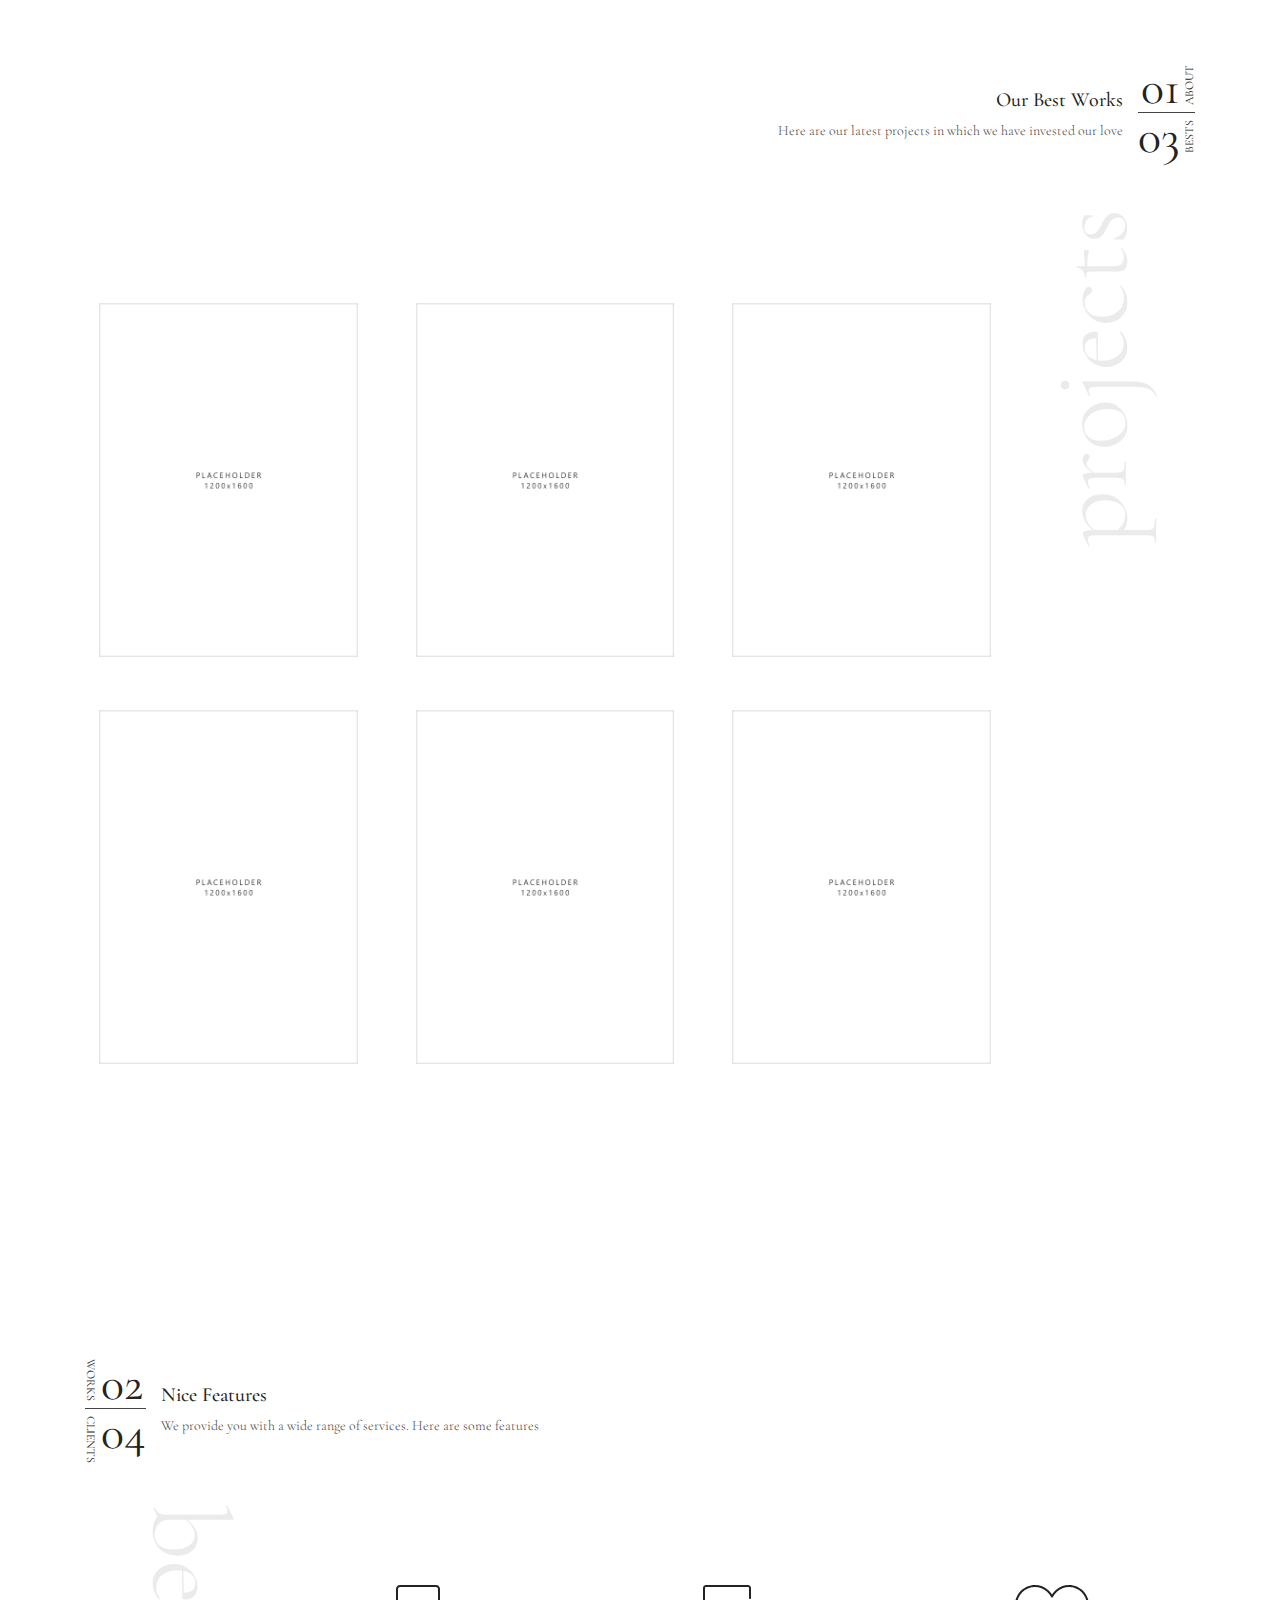
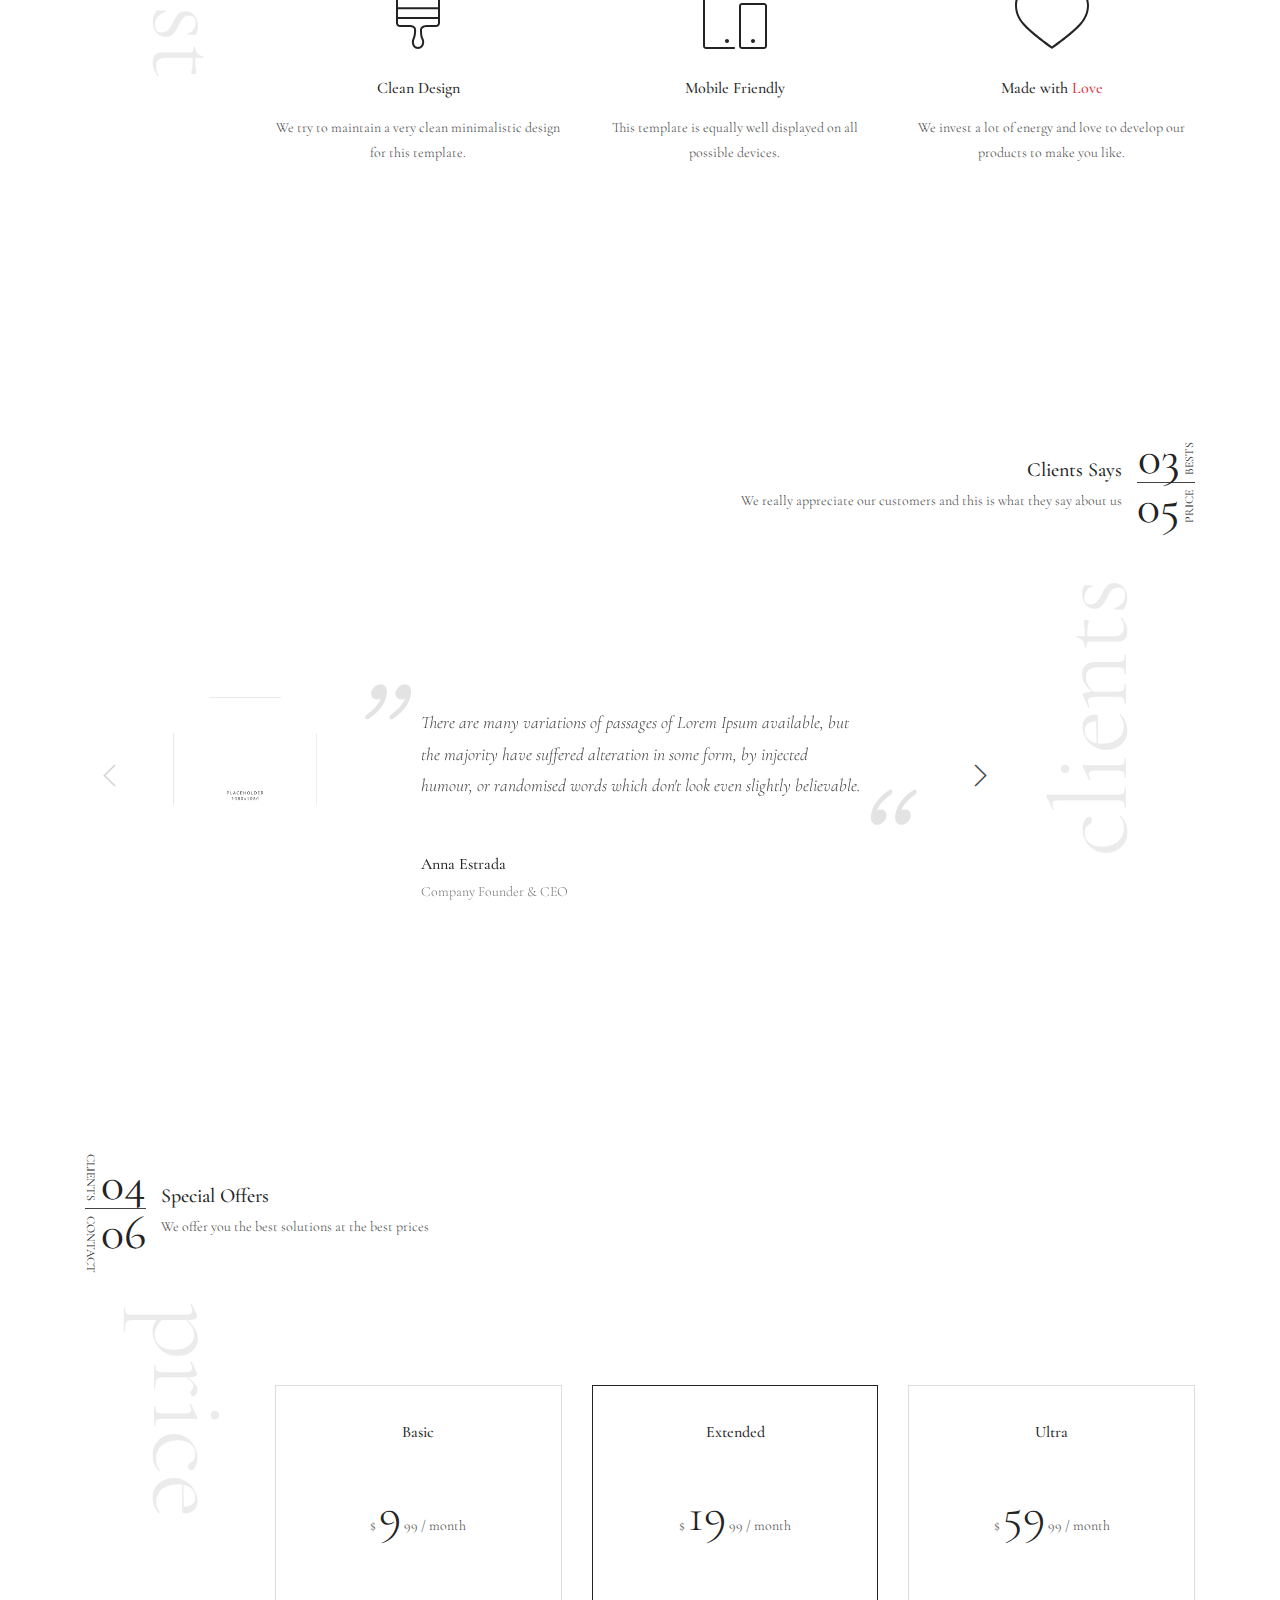
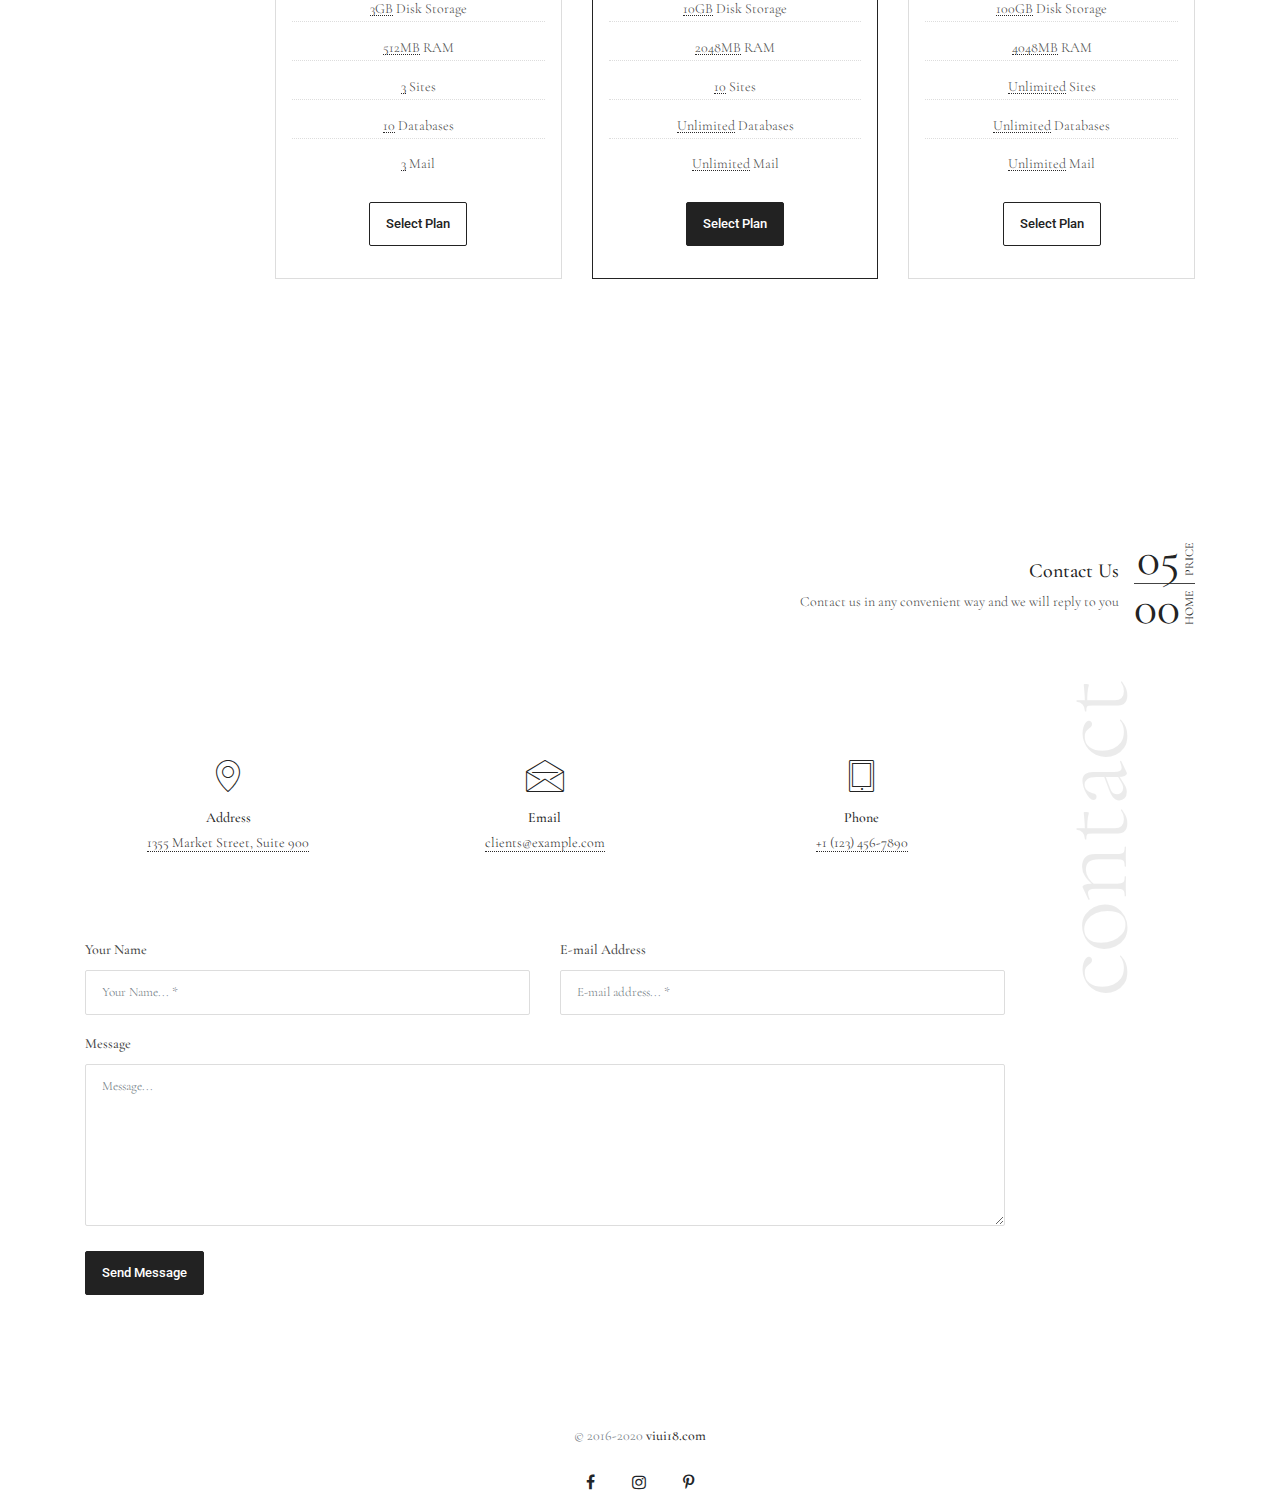
==== commit 13380cc6: "Changed background image" ====
--- a/index.html
+++ b/index.html
@@ -166,7 +166,7 @@
 <main class="main-container">
 
     <!--  style="background-image: url(https://images.squarespace-cdn.com/content/v1/5f8e47bbc6a75028cb97e652/ffa619a6-f430-40aa-af78-c307b3d28e36/IMG_4228.JPG?format=original.png); background-size: cover;background-repeat: no-repeat;background-position: center;" Hero -->
-    <header id="home" class="hero" style="background-image: url(https://images.squarespace-cdn.com/content/v1/5f8e47bbc6a75028cb97e652/ffa619a6-f430-40aa-af78-c307b3d28e36/IMG_4228.JPG?format=original.png); background-size: cover;background-repeat: no-repeat;background-position: center;"  data-stellar-background-ratio=".5">
+    <header id="home" class="hero" style="background-color: tan;background-size: cover;background-repeat: no-repeat;background-position: center;"  data-stellar-background-ratio=".5">
 
         <!-- Hero Middle Parallax Wrapper -->
         <div class="hero-content-wrapper" data-stellar-ratio=".75">
